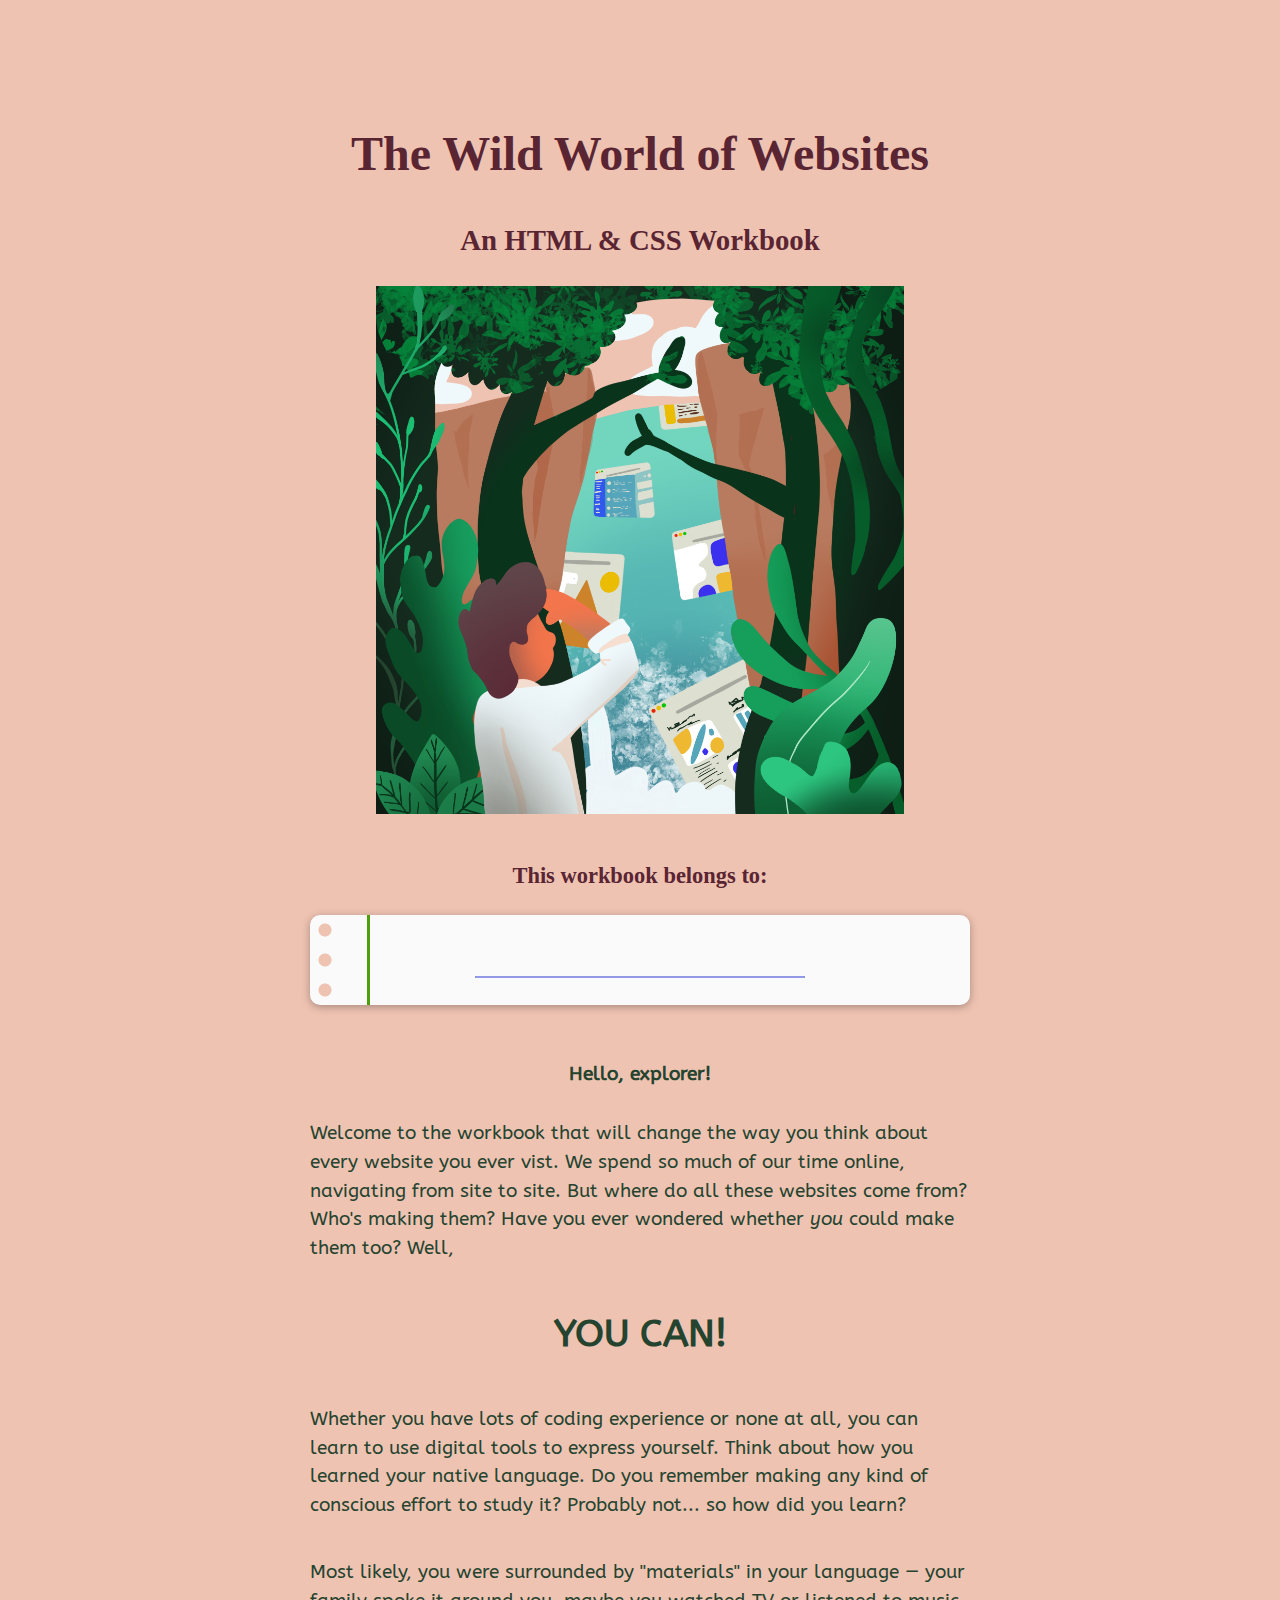
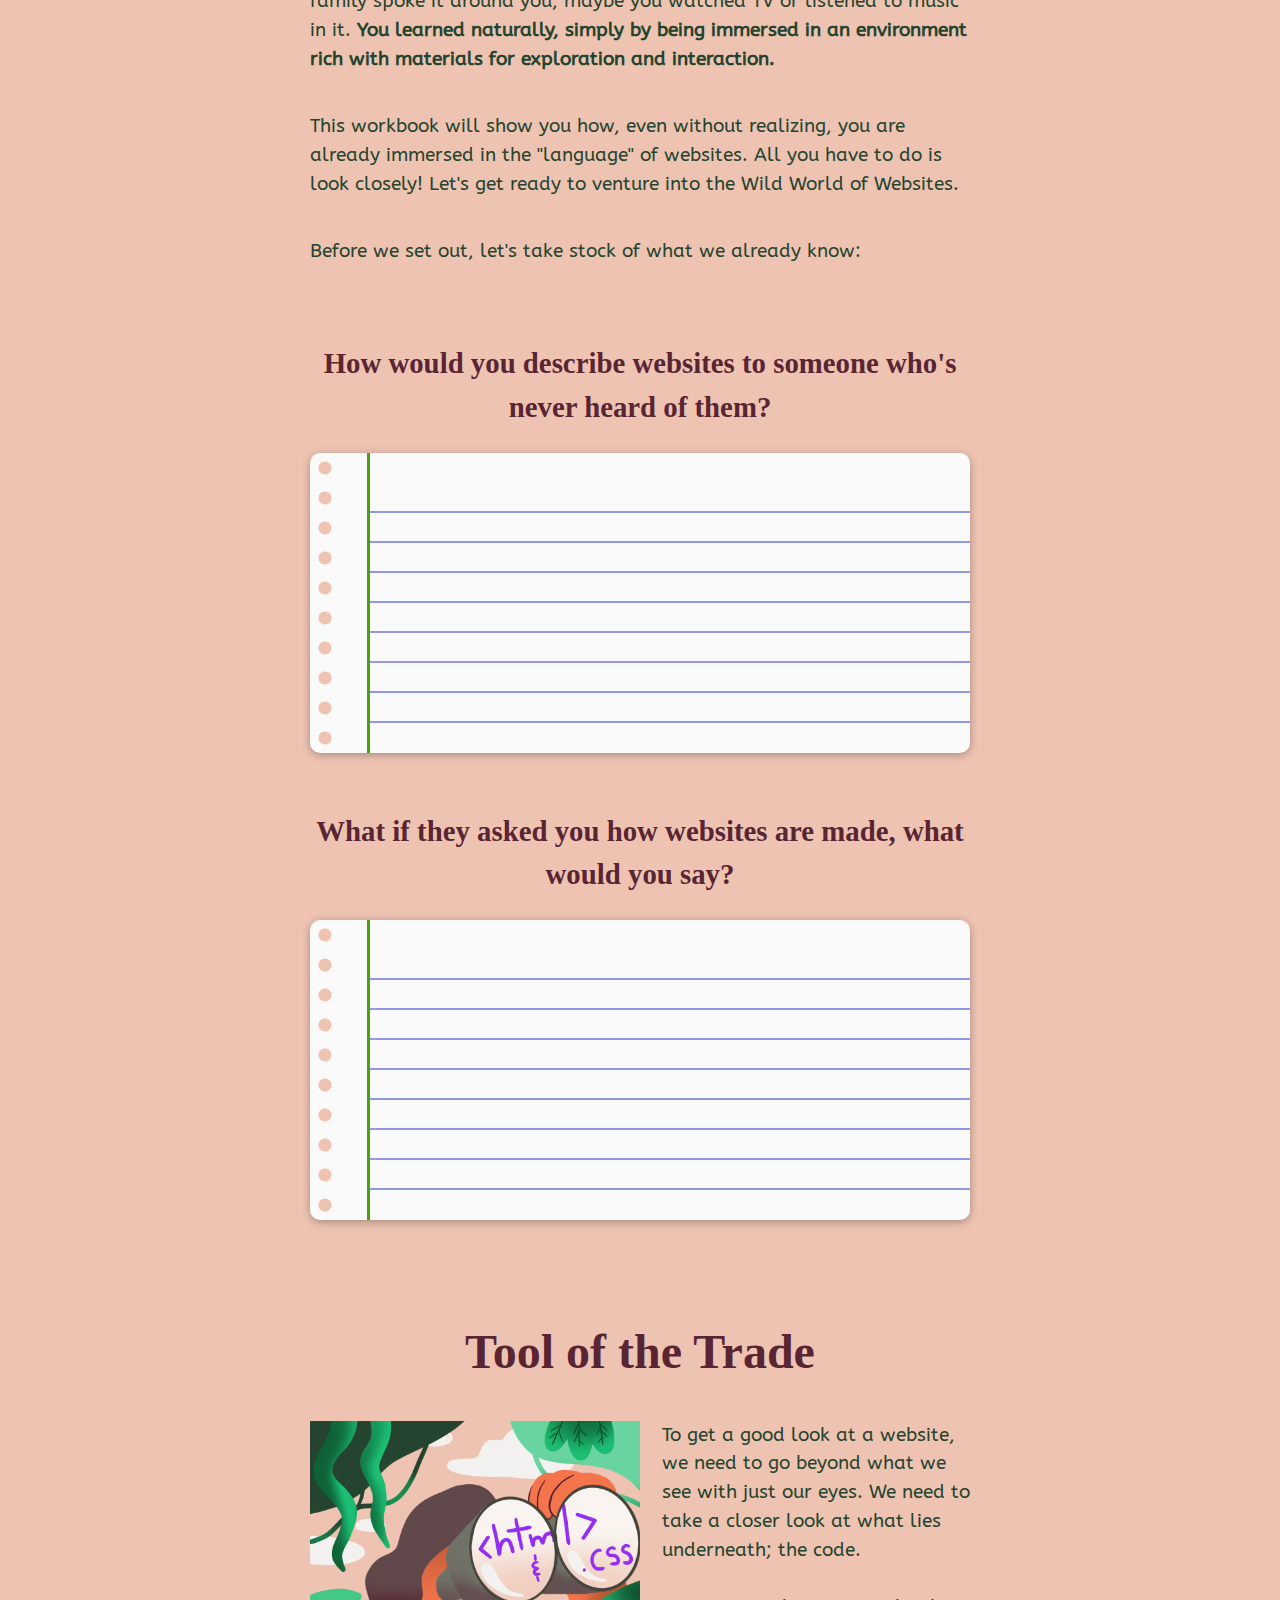
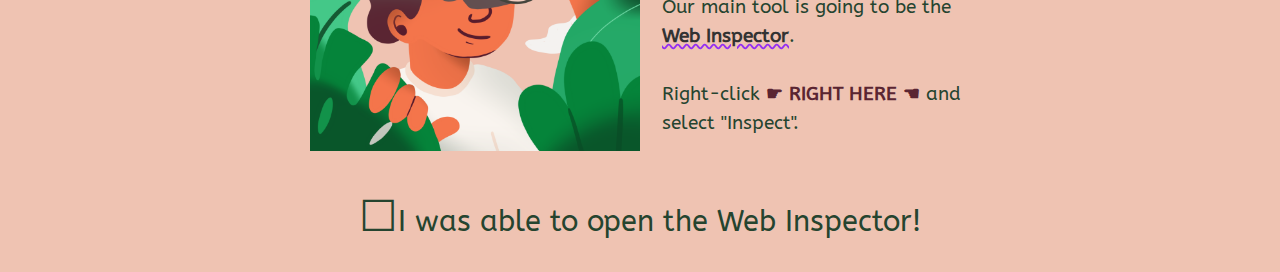
==== index.html @ c7df0757 "Intro edits" ====
<!DOCTYPE html>
<html lang="en">
  <head>
    <meta charset="UTF-8" />
    <meta http-equiv="X-UA-Compatible" content="IE=edge" />
    <meta name="viewport" content="width=device-width, initial-scale=1.0" />
    <title>Wild World of Websites</title>
    <style>
      TODO: move styling in here
    </style>
    <script>
      function addTextareaContent(e) {
        e.textContent = e.value;
      }
    </script>
    <link
      rel="stylesheet"
      href="https://unpkg.com/@highlightjs/cdn-assets@11.3.1/styles/default.min.css"
    />
    <link
      rel="stylesheet"
      href="https://unpkg.com/tippy.js@6/animations/scale.css"
    />
    <link
      rel="stylesheet"
      href="https://unpkg.com/tippy.js@6/animations/scale.css"
    />
    <link
      rel="stylesheet"
      href="https://unpkg.com/tippy.js@6/themes/light-border.css"
    />
    <link rel="stylesheet" href="./style.css" />
  </head>
  <body>
    <h1 style="margin-bottom: 0">The Wild World of Websites</h1>
    <h2 style="margin-top: 0">An HTML & CSS Workbook</h2>
    <img
        src="./images/waterfall.png"
        style="margin: 0 auto; width: 80%;"
    />
    <h3>This workbook belongs to:</h3>
    <div class="paper" style="min-height: 90px">
        <textarea class="name" onchange="addTextareaContent(this)"></textarea>
    </div>
    <p style="margin: 5ch auto 1ch auto"><strong style="color: #25442f">Hello, explorer!</strong></p>
    <p>
      Welcome to the workbook that will change the way you think about every website you ever vist. 
      We spend so much of our time online, navigating from site to site. But where do all these websites come from? Who's making them? 
      Have you ever wondered whether <em>you</em> could make them too? Well, 
    </p>
    <p style="margin: 1ch auto 1ch auto; font-size: 2em"><strong style="color: #25442f">YOU CAN!</strong></p>
    <p>
      Whether you have lots of coding experience or none at all, you can learn to use digital tools to express yourself. 
      Think about how you learned your native language. Do you remember making any kind of conscious effort to study it? 
      Probably not... so how did you learn? 
    </p>
    <p>
      Most likely, you were surrounded by "materials" in your language — your family spoke it around you, 
      maybe you watched TV or listened to music in it. <strong style="color: #25442f">You learned naturally, simply by being immersed 
      in an environment rich with materials for exploration and interaction.</strong>
    </p>
    <p>
      This workbook will show you how, even without realizing, you are already immersed in the "language" of websites. All you have to do is look closely! Let's 
      get ready to venture into the Wild World of Websites.
    </p>
    <p>Before we set out, let's take stock of what we already know:</p>
    <h2>How would you describe websites to someone who's never heard of them?</h2>
    <div class="paper">
      <div class="paper-content">
        <textarea onchange="addTextareaContent(this)"></textarea>
      </div>
    </div>
    <h2>What if they asked you how websites are made, what would you say?</h2>
    <div class="paper">
      <div class="paper-content">
        <textarea onchange="addTextareaContent(this)"></textarea>
      </div>
    </div>
    <!--
      <h2>What if they asked you if <em>you</em> could make a website, what would you say?</h2>
      <div class="paper">
        <div class="paper-content">
          <textarea onchange="addTextareaContent(this)"></textarea>
        </div>
      </div>
    -->
    <h1>Tool of the Trade</h1>
    <div>
      <img
        src="./images/binoculars.png"
        style="width: 50%; float: left; margin: 0 2ch 0 0"
      />
      <p style="margin-top: 0">
        To get a good look at a website, we need to go beyond what we see with
        just our eyes. We need to take a closer look at what lies underneath;
        the code.
        <br />
        <br />
        Our main tool is going to be the
        <span class="definable" id="webInspector">Web Inspector</span>.
        <br />
        <br />
        Right-click <strong>☛ RIGHT HERE ☚</strong> and select "Inspect".
        <br />
        <br />
      </p>
    </div>
    <details class="todo">
      <summary>I was able to open the Web Inspector!</summary>
      <p style="margin-top: 5%">You should see something more or less like this:</p>
        <img
          src="https://i.ibb.co/q9xpNmQ/Screen-Shot-2021-11-13-at-3-49-13-PM.png"
          alt="screenshot of this page with the web inspector open to the right"
          class="definable"
          id="WIScreenshot1"
        />
        <details>
          <summary>How can I use the Web Inspector and keep my page at full width?</summary>
          <div style="display: flex; flex-direction: row;">
            <p>
              To keep the page you're inspecting at full-width, you can also pull the Web Inspector into its 
              own window. Look for the three dots menu on the top right, and select the Dock Side option that 
              looks like two windows.
            </p>
            <img style="width: 40%; margin-left: 2ch; object-fit: contain;" src="https://i.ibb.co/wSyMnK1/Screen-Shot-2021-11-13-at-5-11-37-PM.png" />
          </div>
        </details>
        <h2>How do you feel looking at the Web Inspector? Particularly if you feel overwhelmed, it may be useful to gather your thoughts here.</h2>
        <div class="paper">
          <div class="paper-content">
            <textarea onchange="addTextareaContent(this)"></textarea>
          </div>
        </div>
        <br />
        <br />
        Spend a few minutes scrolling through HTML code in the <strong>Elements</strong> tab.
        What do you see? Do you see any of the text that's on this workbook?
        <h2>Write about some of the things you see through the Web Inspector.</h2>
        <div class="paper">
          <div class="paper-content">
            <textarea onchange="addTextareaContent(this)"></textarea>
          </div>
        </div>
        <p>What happens if you double-click the content in the Web Inspector? You should be able to edit or fully replace that piece of content!</p>
        <br />
        <br />
      <div class="activity">
        <h3 style="padding: 0;">Activity #1: Editing Content</h3>
        <p>
          Let's try to change content through the Web Inspector. Remember, you can do so by double-clicking.
          <img src="https://i.ibb.co/Qfcm640/Screen-Shot-2021-11-13-at-4-20-50-PM.png">
          <!-- You have to hit enter after making a change.
          Don't worry, the changes aren't permanent and if you ever want to go to the original version of this page you just need to refresh.
          <br />
          <br /> -->
          <p>Try editing this right here:</p>
          <ul>
            <strong>My Perfect Three-Course Meal</strong>
            <li>???????</li>
            <li>:::::::</li>
            <li>^^^^^^^</li>
          </ul>
          <br />
          <p>You can change content on almost any website, no Photoshop required! For example, a tweet:</p>
          <img src="https://i.ibb.co/rwBjW3p/Screen-Shot-2021-11-14-at-10-22-32-AM.png" />
          <p>Or a new's headline:</p>
          <img src="https://i.ibb.co/R66n4x4/Screen-Shot-2021-11-14-at-10-37-08-AM.png" />
          <p>Get creative! Explore the wild web and make it your own.</p>
          <img src="https://i.ibb.co/xjk0RGX/Screen-Shot-2021-11-14-at-10-49-16-AM.png" />
        </p>
      </div>
      <details class="todo">
        <summary>I was able to change some content on a web page!</summary>
        <h1>Exploring Structure: HTML</h1>
        <p>
          HTML stands for <strong>Hypertext Markup Language</strong>. Historically, markup languages were used 
          to annotate text content (for example, a manuscript) to let the typesetter know how different parts of 
          the text should look once it's printed. For example, the markup language can note what 
          text should be bolded, italicized, be in a different font, be a section header, and so on.
          <img src="https://i.ibb.co/NWsTJsX/manuscript.png" />
        </p>
        <p>
          Back in the Web Inspector, find the elements that look something like:
            <ul style="margin-bottom: 0">
              <li><span class="purple">&lt;h1></span></li>
              <li><span class="purple">&lt;p></span></li>
              <li><span class="purple">&lt;strong></span></li>
            </ul>
        </p>
        <p>
          These are called <strong>tags</strong>!
          Just like a manuscript markup has symbols that communicate to the typesetter the purpose of a 
          piece of content and how it should look once printed, <strong>HTML tags are symbols that tell your web browser the purpose of a 
          piece of content.</strong>
          <br />
          <br />
          When you hover over HTML tags, the corresponding section in this workbook should become highlighted.
          <img src="https://i.ibb.co/h7vGw1J/Screen-Shot-2021-11-13-at-5-05-24-PM.png" />
          HTML tags are often nested inside of each other. You can expand a tag by clicking the arrow to its left.
          <br />
          <br />
        </p>
        <h2 style="margin-top: 0; padding-top: 0;">How would you describe the relationship between an HTML tag and the content inside it in your own words?</h2>
        <div class="paper">
          <div class="paper-content">
            <textarea onchange="addTextareaContent(this)"></textarea>
          </div>
        </div>
        <p>
          There are way too many types of HTML tags to cover here, but you can find out about all of them within 
          <a href="https://developer.mozilla.org/en-US/docs/Web/HTML/Element" target="_blank">Mozilla's Developer Documentation</a>. 
          Mozilla's Web Docs are a great reference source not just for HTML, but for many other web technology you may be curious about, like CSS and JavaScript.
          <!-- something about next steps here? -->
        </p>
        <p>
          Let's take a look at a few common HTML tags. You can see the HTML code for each tag in the first column. You can also
          find the relevant bits of code in the Web Inspector.
          <table class="tagsTable">
            <thead>
              <tr>
                <th>HTML</th>
                <th>Tag Name</th>
                <th colspan="1">Rendering</th>
              </tr>
            </thead>
            <tbody>
              <tr>
                <th>
                  <code>
                    <span class="purple">&lt;p&gt;&lt;/p&gt;</span>
                  </code>
                </th>
                <th>paragraph</th>
                <th>This is a paragraph! It's a short one, but still.</th>
              </tr>
              <tr>
                <th>
                  <code>
                    <span class="purple">&lt;h1&gt;&lt;/h1&gt</span>
                    <br/>
                    <span class="purple">&lt;h2&gt;&lt;/h2&gt</span>
                    <br/>
                    <span class="purple">&lt;h3&gt;&lt;/h3&gt</span>
                    <br/>
                    <span class="purple">...</span>
                  </code>
                </th>
                <th>header</th>
                <th>
                  <h1 class="reset">I'm a h1!</h1>
                  <h2 class="reset">I'm a h2!</h2>
                  <h3 class="reset">I'm a h3!</h3>
                </th>
              </tr>
              <tr>
                <th>
                  <code>
                    <span class="purple">&lt;div&gt;&lt;/div&gt</span>
                  </code>
                </th>
                <th>
                  content division
                </th>
                <th>
                  <div style="background-color: cornsilk; padding: 10px; margin: 10px; border: 5px dotted olivedrab">I'm <em>inside</em> a div. The div doesn't have any visual attributes unless styled to have some. For example, this one has a border and a background.</div>
                </th>
              </tr>
              <tr>
                <th>
                  <code>
                    <span class="purple">&lt;strong&gt;&lt;/strong&gt</span>
                  </code>
                </th>
                <th>
                  strong
                </th>
                <th>I'm very <strong>important</strong></th>
              </tr>
              <tr>
                <th>
                  <code>
                    <span class="purple">&lt;em&gt;&lt;/em&gt</span>
                  </code>
                </th>
                <th>
                  emphasis
                </th>
                <th>I'm also <em>important</em>, but more emphatically</th>
              </tr>
              <tr>
                <th>
                  <code>
                    <span class="purple">&lt;img src="image_url"&gt;</span>
                  </code>
                </th>
                <th>
                  image
                </th>
                <th><img src="https://pbs.twimg.com/profile_banners/1864075333/1598733485/1500x500" style="width: 90%"></th>
              </tr>
              <tr>
                <th>
                  <code>
                    <span class="purple">
                      <span style="margin-left: -40px">&lt;ul&gt;</span>
                      <br/>
                      <span style="margin-left: 20px">&lt;li&gt;&lt;/li&gt</span>
                      <br/>
                      <span style="margin-left: 20px">&lt;li&gt;&lt;/li&gt</span>
                      <br/>
                      <span style="margin-left: -40px">&lt;/ul&gt;</span>
                    </span>
                  </code>
                </th>
                <th>
                  unordered list and list items
                </th>
                <th>
                  <ul style="text-align: left">
                    <li>We're in a list!</li>
                    <li>We're the list elements</li>
                  </ul>
                </th>
              </tr>
              <tr>
                <th>
                  <code>
                    <span class="purple">&lt;a href="any_url"&gt;</span>
                  </code>
                </th>
                <th>
                  anchor
                </th>
                <th><a href="https://twitter.com/tfivefifty" target="_blank">I'm an anchor! I link to anything with a URL</a></th>
              </tr>
            </tbody>
          </table>  
        </p>
        <div class="activity">
          <h3 style="padding: 0;">Activity #2: Editing Tags</h3>
          <!-- activity where changing emphasis changes sentence meanig OR poem line breaks -->
          <p>Let's spend some time tinkering with tags through the Web Inspector! Try these to start:</p>
          <h6>i'm so small... i wish i was big and important</h6>
          <strong>I WISH I WAS JUST A NORMAL PARAGRAPH</strong>
          <br />
          <p>My image is broken! Can you fix it?</p>
          <img src="my image URL is broken... can you replace it with one that works?" />
          <br />
          <br />
          <p>
            HTML tags can have attributes. For example, <span class="purple">src</span> is an attribute of the <span class="purple">&lt;img></span> tag.
            Attributes can be added or deleted through the WebInspector. Try removing the disabled attribute from the button below.
          </p>
          <button disabled>I want to be clickable!</button>
          <p>It's also possible to use the Web Inspector to fully delete tags.</p>
          <img src="https://i.ibb.co/PCb18sc/Screen-Shot-2021-11-14-at-10-58-30-AM.png" />
          <p>Deleting HTML can come in handy in many situations, like getting past <span class="definable" id="paywalls">paywalls.</span></p>
          <img src="https://i.ibb.co/VMVDDtm/Screen-Shot-2021-11-14-at-11-04-02-AM.png" />
          <p>You can practice deleting elements by fixing the sentence below. <a href="https://developer.mozilla.org/en-US/docs/Web/HTML/Element/br" target="_blank">Read about the <span class="purple">&lt;br></span> tag.</a></p>
          <p>
            pu
            <br />
            t me
            <br/>
            back
            <br/>
            tog
            <br />
            et
            <br/>
            her pl
            <br/>ease
          </p>
          What can you try to change out there in the wild wild web?
        </div>
        <details class="todo">
          <summary>I was able to edit some HTML tags!</summary>
          <h2>What website(s) did try editing?</h2>
          <div class="paper" style="min-height: 150px;">
            <div class="paper-content">
              <textarea onchange="addTextareaContent(this)"></textarea>
            </div>
          </div>
          <h2>What did you change?</h2>
          <div class="paper">
            <div class="paper-content">
              <textarea onchange="addTextareaContent(this)"></textarea>
            </div>
          </div>
          <h2>Add a screenshot of your edit here:</h2>
          <img src="add image URL here" />
          <details>
            <summary>How can I get a link for my screenshot?</summary>
            <p>
              First you have to upload your screenshoot to a hosting service. <a href="https://imgbb.com/" target="_blank">ImgBB</a> is a free option.
              Then, you need to get the image URL. You can right click the image and look for something like "Copy Image Address". You can also drag 
              the image to your browser's URL bar and copy what shows up there.
              <br />
              <br />
              Paste your url into the <span class="purple">src</span> attribute of the <span class="purple">&lt;img /></span> tag.
            </p>
          </details>
          <h1>Exploring Styling: CSS</h1>
          <p>
            Think about the websites you visit often. How similar do they look? How can the same HTML tags <em>look</em> so diferent on different sites?
            <h2 style="margin: 0">How can this be an <span class="purple">&lt;h2&gt;</span></h2>
            <h2 style="font-family:'Courier New'; color:cadetblue; font-size: 0.7em;">And this is also an <span class="purple">&lt;h2&gt;</span></h2>
            But they look totally different? Let's <span style="margin: 2ch auto 0 auto">ﾟ･✧･ﾟINSPECTﾟ･✧･ﾟ</span>
            <img src="https://i.ibb.co/BVFCLR1/Screen-Shot-2021-11-14-at-11-47-33-AM.png" />
          </p>
          <p>
            The key is in the "style" attribute on the <span class="purple">&lt;h2&gt;</span> tag. In the style attribute, you can write CSS.
            <strong>CSS stands for Cascading Style Sheets and it's the language that we can use to better define how elements on a webpage should look.</strong>
            <br />
            <br />
            <div style="display: flex;">
              <p>It's easier to see an element's styling if you look at the <span class="definable" id="StylesTab">Styles tab</span> near the bottom.</p>
              <img style="width: 50%; margin-left: 2ch" src="https://i.ibb.co/WPx9cjr/Screen-Shot-2021-11-14-at-11-47-51-AM.png" />
            </div>
          </p>
          <!-- something about checking and unchecking boxes -->
          <!-- extended resources especially about how the cascade works -->
          <!-- include section on how to save your work -->
          <!-- have a place for people to add name and date and etc -->
          <p>You can do a lot of styling right in the Styles tab for an element. You can edit one of its' property, delete one, or add a whole new property.</p>
          <div class="activity">
            <h3 style="padding: 0;">Activity #3: Editing CSS</h3>
            <p style="color: #333">Here's a list of <a href="https://www.w3schools.com/cssref/css_colors.asp" target="_blank">named colors in CSS</a>. Change this line to any color you like!</p>
            <br />
            <p style="background-color: darkseagreen;">You can also add or change a background color to elements. What's your favorite color?</p>
            <br />
            <p style="background-color: sandybrown; border-style: dashed; border-color: seagreen; border-width: 10px;">You can create a lot of visual interest with just a border and a background. Refer to the Mozilla documentation to learn about all the possibilities for <a href="https://developer.mozilla.org/en-US/docs/Web/CSS/border" target="_blank">borders</a> and <a href="https://developer.mozilla.org/en-US/docs/Web/CSS/background-color" target="_blank">backgrounds</a> and get creative here!</p>
            <br />
            <p style="border: 5px outset pink; outline: 5px solid khaki; box-shadow: 0 0 0 20px skyblue; border-radius: 5px; padding: 10px; margin: 10px; outline-offset: 10px">I have a border, an outline, and a box shadow. Cool right?? Check out my styles in the inspector! What looks fun to change?</p>
            <br />
            <p style="cursor: grab">You can style so many things with CSS, including the cursor. Hover over me to see!</p>
          </div>
          <p>
            Even people who have been coding for the web for years don't know all the possible CSS properties. When in doubt, you can always refer to this 
            <a href="https://developer.mozilla.org/en-US/docs/Web/CSS/CSS_Properties_Reference" target="_blank">list of most common CSS properties</a>, or 
            the <a href="https://developer.mozilla.org/en-US/docs/Web/CSS/Reference" target="_blank">extended reference</a>. When you come across an unfamiliar
            property in the wild, you can search for it on MDN to learn more.
          </p>
          <details class="todo">
            <summary>I was able to change some CSS styles!</summary>
            <h1>Keep Exploring!</h1>
            <p>
              The web really is a wild, continously expansive place. But it doesn't mean you need years of training or a degree in Computer Science to interact with it in a personal way.
              Through this workbook, you learned how to use the Web Inspector to take a closer look at some of the materials that make up the web: HTML & CSS. More than just looking, you 
              reached into the inner workings and made this page your own!
              <br />
              <br />
              You can download this page with all your wonderful additions by clicking <a onclick="this.href='data:text/html;charset=UTF-8,'+encodeURIComponent(document.documentElement.outerHTML)" href="#" download="index.html">here!</a>
              If you then want to create a new site with <strong>YOUR</strong> version of this workbook, you can use <a href="https://app.netlify.com/drop" target="_blank">Netlify</a> to deploy it. All you need to do is 
              put your file inside a folder and drag that onto the page at the link above.
            </p>
            <p style="text-align: center; margin-bottom: 1ch; margin-top: 5ch;">Here's a callback to where we started. <br /> Taking what you've learned,</p>
            <h2 style="margin-top: 0; padding-top: 0;">How would you describe to someone how websites are made?</h2>
            <div class="paper">
              <div class="paper-content">
                <textarea onchange="addTextareaContent(this)"></textarea>
              </div>
            </div>
            <h2>How do you feel about your ability to make a website now?</h2>
            <div class="paper">
              <div class="paper-content">
                <textarea onchange="addTextareaContent(this)"></textarea>
              </div>
            </div>
            <p style="margin-top: 6ch">
              There's so much more to discover about the web and how it's made, and even more ways to express yourself through it. 
              In the spirit of a weirder, freer, built-by-you webscape, here are some links to get your started:
              <br />
              <br />
              <ul class="suggestion">
                <li>If you want to learn more about the vibe of the web in the 90s while practicing your HTML and CSS, check out Jackie Liu's 
                  <a href="https://www.zinesbyjackie.com/activities/build-an-under-construction-page" target="_blank"><em>Build an Under Construction Mini Site</em></a> zine.</li>
                <li>If you have a specific type of website in mind that you want to make, try Glitch's <a href="https://glitch.com/edit/#!/remix/glitch-hello-website" target="_blank"><em>Hello Website</em></a> starter project. Their <a href="https://glitch.com/edit/#!/remix/glitch-in-bio" target="_blank">DIY <em>Link in Bio</em></a> project is also excellent.</li>
                <li>If you just want to make a website and aren't feeling the HTML and CSS parts, fear not! Try out <a href="https://mmm.page/" target="_blank">mmm.page's</a> drag-and-drop interface. Expression on the web is for everyone!</li>
                <li>If you're intrigued by CSS and want to feel <strong>a lot</strong> more confident with it, I highly recommend Julia Evan's <a href="https://wizardzines.com/zines/css/" target="_blank"><em>Hell Yes! CSS!</em></a> zine</li>
                <li>If you're interested in blogging while working on your HTML and CSS chops, <a href="https://zonelets.net" target="_blank">Zonelets</a> by Marina Kittaka is a great place to go.</li>
                <li>If all you want is a place to share your quick thoughts, you would like <a href="https://thoughts.page/" target="_blank">thoughts.page</a> built by Wesley Aptekar-Cassels.</li>
                <li>If you're trying to get really artsy with your web skills, The Coding Train's <a href="https://www.youtube.com/watch?v=HerCR8bw_GE&list=PLRqwX-V7Uu6Zy51Q-x9tMWIv9cueOFTFA&index=1" target="_blank"><em>Programming with p5.js</em></a> series is funner than you can even imagine.</li>
                <li>If a whole course on making web graphics seems like too much but you want to dip your toes, head on over to <a href="https://cafe-robot.co/" target="_blank">Cafe Robot</a> and try their quick coding experiences.</li>
              </ul>
            </p>
            <p style="margin-top: 5ch">Thank you for spending time with my little project! If you have a minute, I would love to hear from you. You can share your thoughts through this <a href="https://airtable.com/shrVC8oSBwVrKFDPB" target="_blank">super short form.</a></p>
          </details>
        </details>
      </details>
    </details>
    <script src="https://unpkg.com/@popperjs/core@2"></script>
    <script src="https://unpkg.com/tippy.js@6"></script>
    <script>
      tippy('#webInspector', {
        content: 'Also called Developer Tools',
        placement: 'auto',
        theme: 'light-border',
      });

      tippy('#WIScreenshot1', {
        content:
          "<p>This looks like A LOT of information right now, but don't worry. We will soon learn to navigate this tool well.<br/><br/> For now, just be sure you're in the <strong>Elements</strong> tab.</p>",
        placement: 'bottom',
        theme: 'light-border',
        allowHTML: true,
      });

      tippy('#paywalls', {
        content:
          "Deleting a paywall is not always easy on sophisticated sites like the NYT. They try their best to misdirect you. It's like a game of cat and mouse. But it works well on lots of other sites.",
        placement: 'auto',
        theme: 'light-border',
      });

      tippy('#StylesTab', {
        content: "Some times an element has a style property defined in more than one place. The 'Cascading' part of CSS refers to the order in which properties are applied to particular elements. The Styles tab lists the applied properties from most to least specific. You can tell that a property was overriden elsewhere when it\'s crossed out.",
        placement: 'auto',
        theme: 'light-border',
      });
    </script>
  </body>
</html>
---- style.css ----
@import url('https://fonts.googleapis.com/css2?family=ABeeZee&family=Architects+Daughter&family=Permanent+Marker&display=swap');

:root {
  --light-pink: #efc3b2;
  --dark-green: #25442f;
  --green: #05843a;
  --dark-purple: #5a2532;
  --purple: #942ef2;
}

.broider {
  border-image: url('[data-uri]')
    28 / 28px / 0 round;
  border-width: 28px;
  border-style: solid;
}

body {
  max-width: 60ch;
  margin: 0 auto;
  font-family: 'ABeeZee', 'Monaco';
  background-color: var(--light-pink);
}

h1 {
  font-size: 2.5em;
}

h1,
h2,
h3,
h4,
h5 {
  font-family: 'Permanent Marker', Georgia, 'Times New Roman', Times, serif;
  margin-top: 1em;
  padding-top: 1em;
  color: var(--dark-purple);
  align-self: center;
  text-align: center;
}

strong,
b {
  color: var(--dark-purple);
  display: inline;
}

img {
  margin: 1em 0;
  width: 100%;
}

body {
  display: flex;
  flex-direction: column;
  line-height: 1.5;
  padding: 2ch;
  color: var(--dark-green);
  font-size: 1.2em;
}

.paper {
  position: relative;
  width: 100%;
  min-height: 300px;
  margin: 0 auto;
  background: #fafafa;
  border-radius: 10px;
  box-shadow: 0 2px 8px rgba(0, 0, 0, 0.3);
  overflow: hidden;
}

.paper:before {
  content: '';
  position: absolute;
  top: 0;
  bottom: 0;
  left: 0;
  width: 60px;
  background: radial-gradient(var(--light-pink) 6px, transparent 7px) repeat-y;
  background-size: 30px 30px;
  border-right: 3px solid #4d9f0c;
  box-sizing: border-box;
}

.name {
  position: absolute;
  left: 25%;
  width: 50%;
  top: 20%;
  height: 50%;
  max-height: 100%;
  border: 0;
  outline: 0;
  background: transparent;
  color: darkslateblue;
  font-family: 'Architects Daughter', 'Handlee', cursive;
  font-weight: bold;
  font-size: 1.2em;
  box-sizing: border-box;
  border-bottom: #9198e5 solid 2px;
  resize: none;
}

.paper-content {
  position: absolute;
  top: 30px;
  right: 0;
  bottom: 30px;
  left: 60px;
  background: linear-gradient(transparent, transparent 28px, #9198e5 28px);
  background-size: 30px 30px;
}

.paper-content textarea {
  width: 100%;
  max-width: 100%;
  height: 100%;
  max-height: 100%;
  line-height: 30px;
  padding: 0 10px;
  border: 0;
  outline: 0;
  background: transparent;
  color: darkslateblue;
  font-family: 'Architects Daughter', 'Handlee', cursive;
  font-weight: bold;
  font-size: 1.2em;
  box-sizing: border-box;
  resize: none;
}

.suggestion {
  list-style-image: url(/images/seedling.png);
  margin-left: 5ch;
}

.suggestion > li {
  margin-bottom: 2ch;
}

code {
  padding: 20px;
  margin: 20px;
  vertical-align: text-bottom;
  background: #f5f7f9;
  /* color: #555; */
  display: block;
  font-family: monospace;
  border: 1px solid var(--dark-green);
}

a {
  color: var(--green);
}

strong,
b,
em,
table,
tr,
th {
  -webkit-font-smoothing: antialiased;
}

li {
  list-style-type: circle;
}

input[type='text'] {
  min-height: 3ch;
  width: 50%;
  margin: 0 auto;
}

span.definable {
  text-decoration: underline wavy var(--purple);
  font-weight: bold;
  -webkit-font-smoothing: antialiased;
  color: #333;
}

img.definable {
  border: 10px dashed var(--purple);
  padding: 2ch;
}

.todo > summary::marker {
  font-size: 1.5em;
}

.todo > summary {
  list-style-type: '☐';
  text-align: center;
  font-size: 1.5em;
}

.todo[open] > summary {
  list-style-type: '☑';
}

.activity {
  border-image: url('[data-uri]')
    28 / 28px / 0 round;
  border-width: 28px;
  border-style: solid;
  padding: 2ch;
}

.tagsTable {
  width: 100%;
  align-self: center;
  table-layout: fixed;
  border: 10px dotted var(--purple);
  /* border-image: repeating-linear-gradient(40deg, #4d9f0c, #9198e5, #4d9f0c 50px)
    200; */
  padding: 20px;
  /* border-collapse: collapse; */
}

thead {
  border-bottom: 2px dashed #999;
  font-size: 1.2em;
}

th {
  max-width: 33%;
  word-wrap: break-word;
  font-size: 0.8em;
}

.purple {
  color: var(--purple);
}

.reset {
  width: unset;
  padding: 0;
  margin: 0;
  display: block;
}
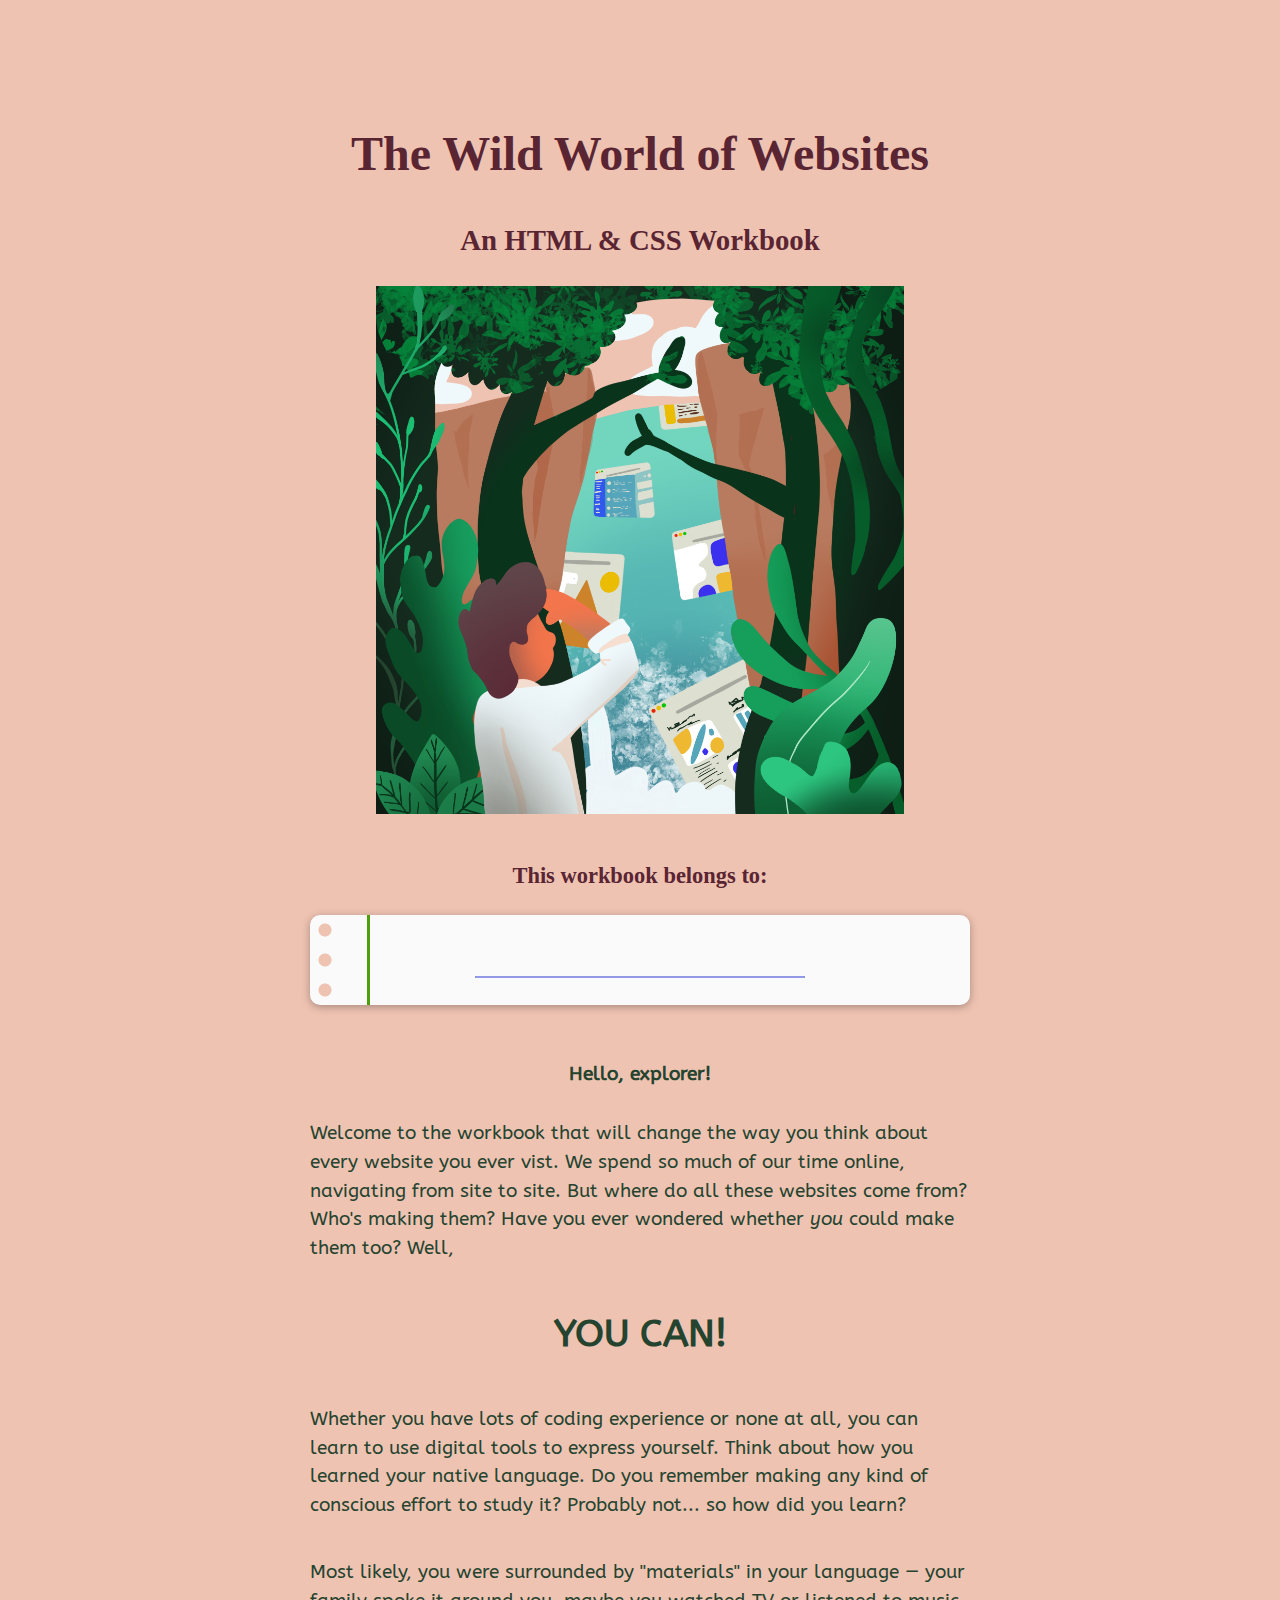
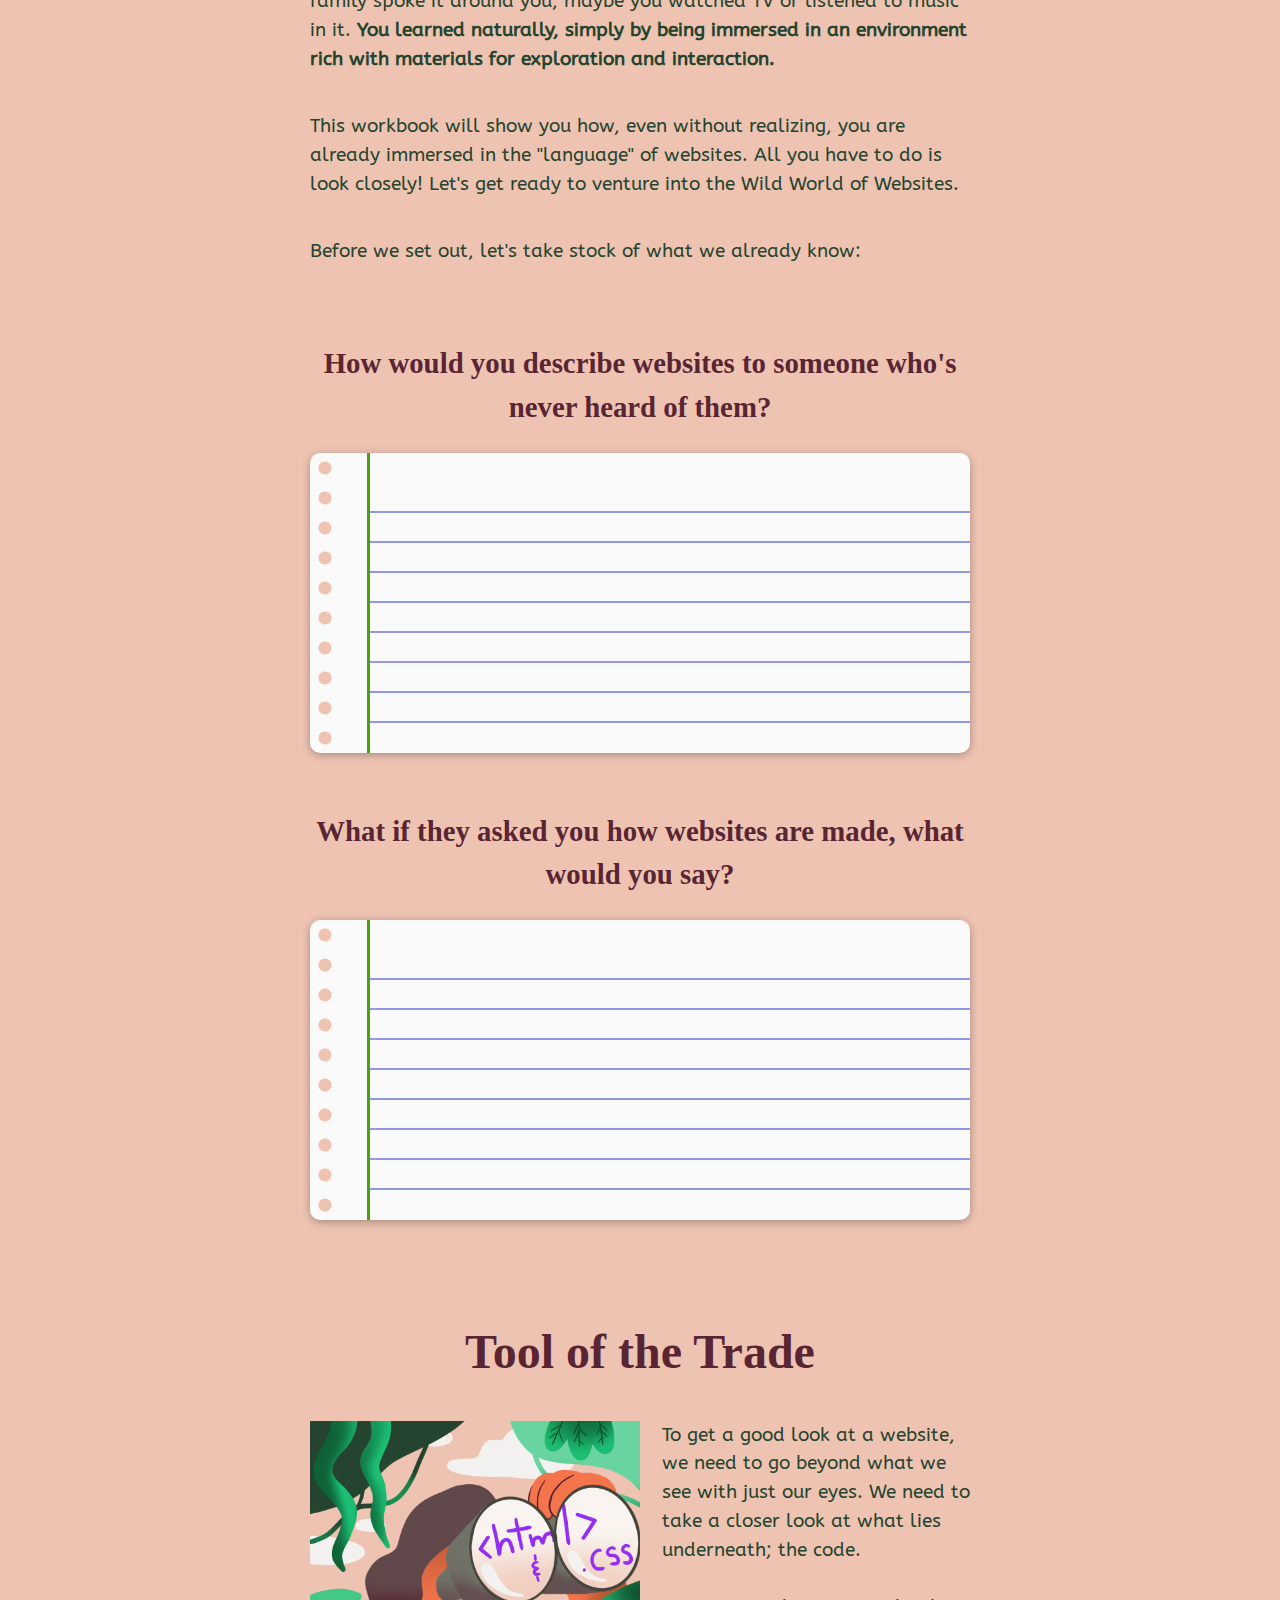
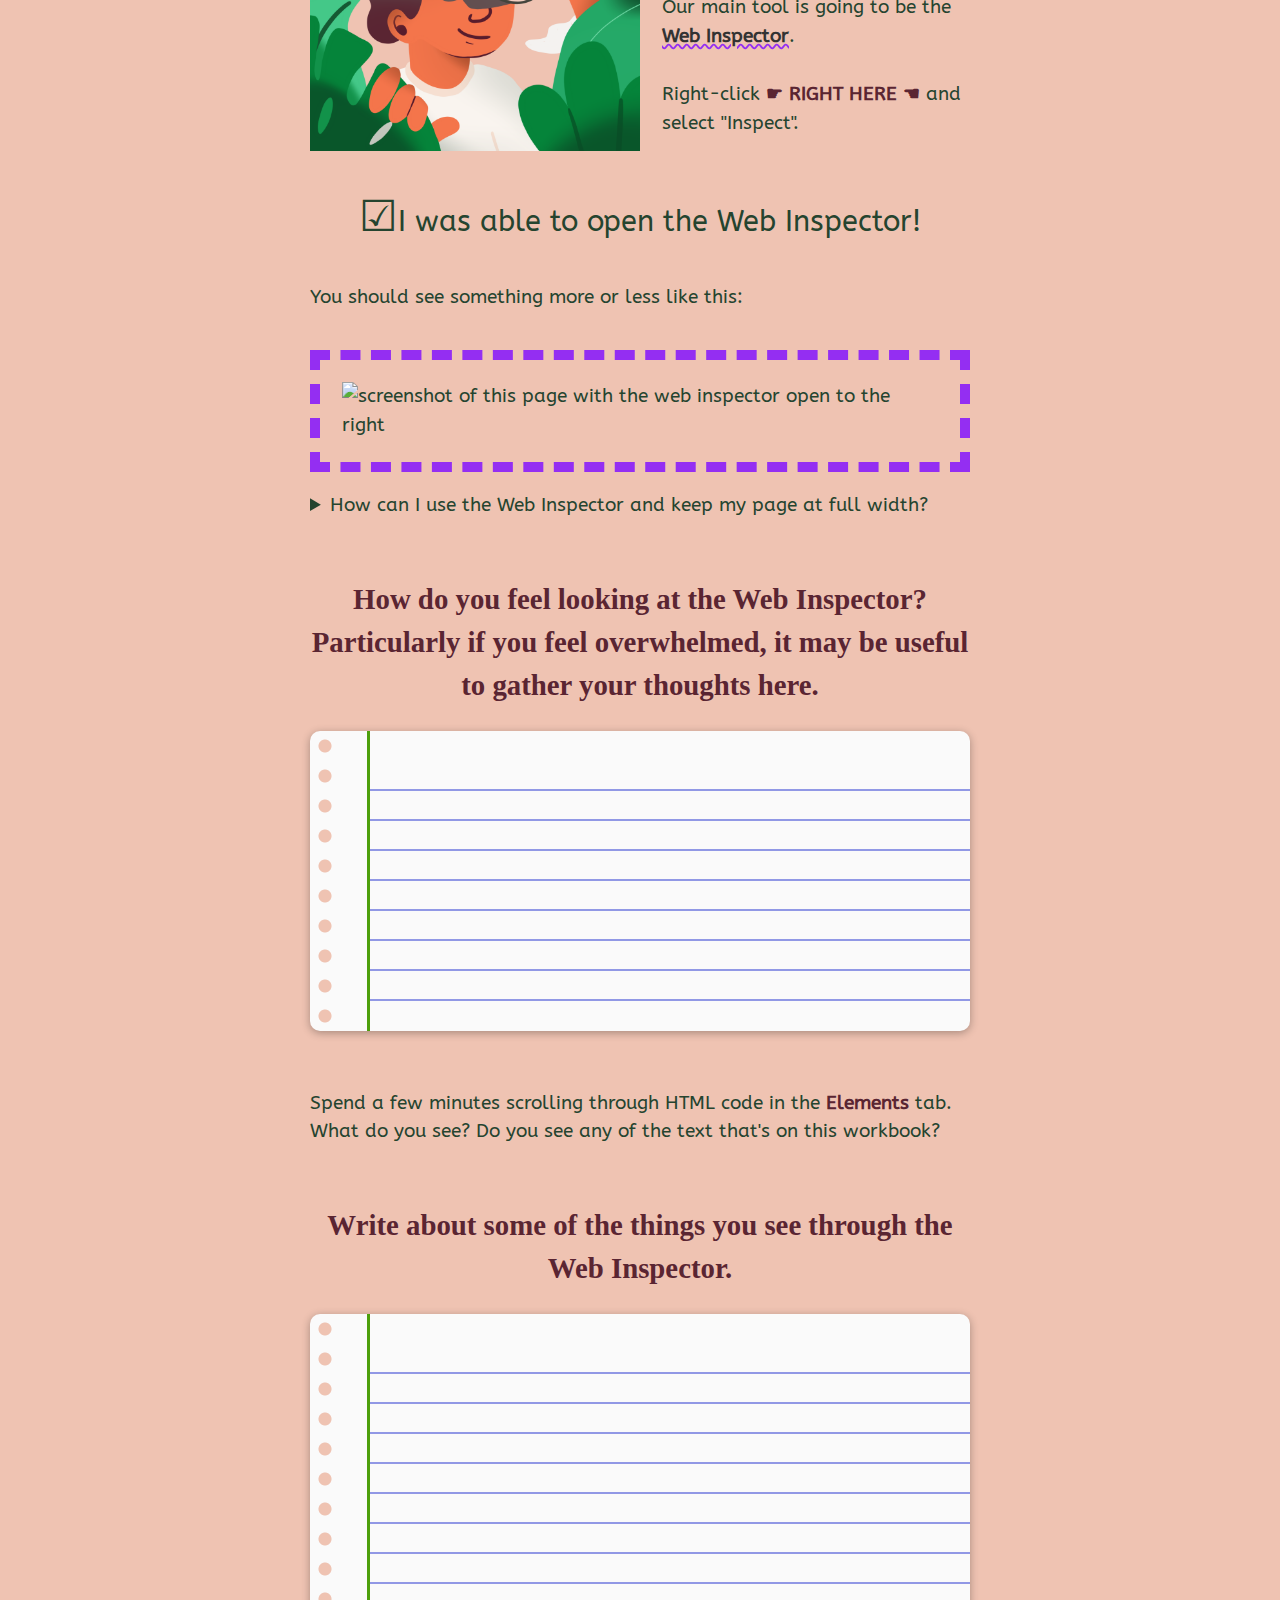
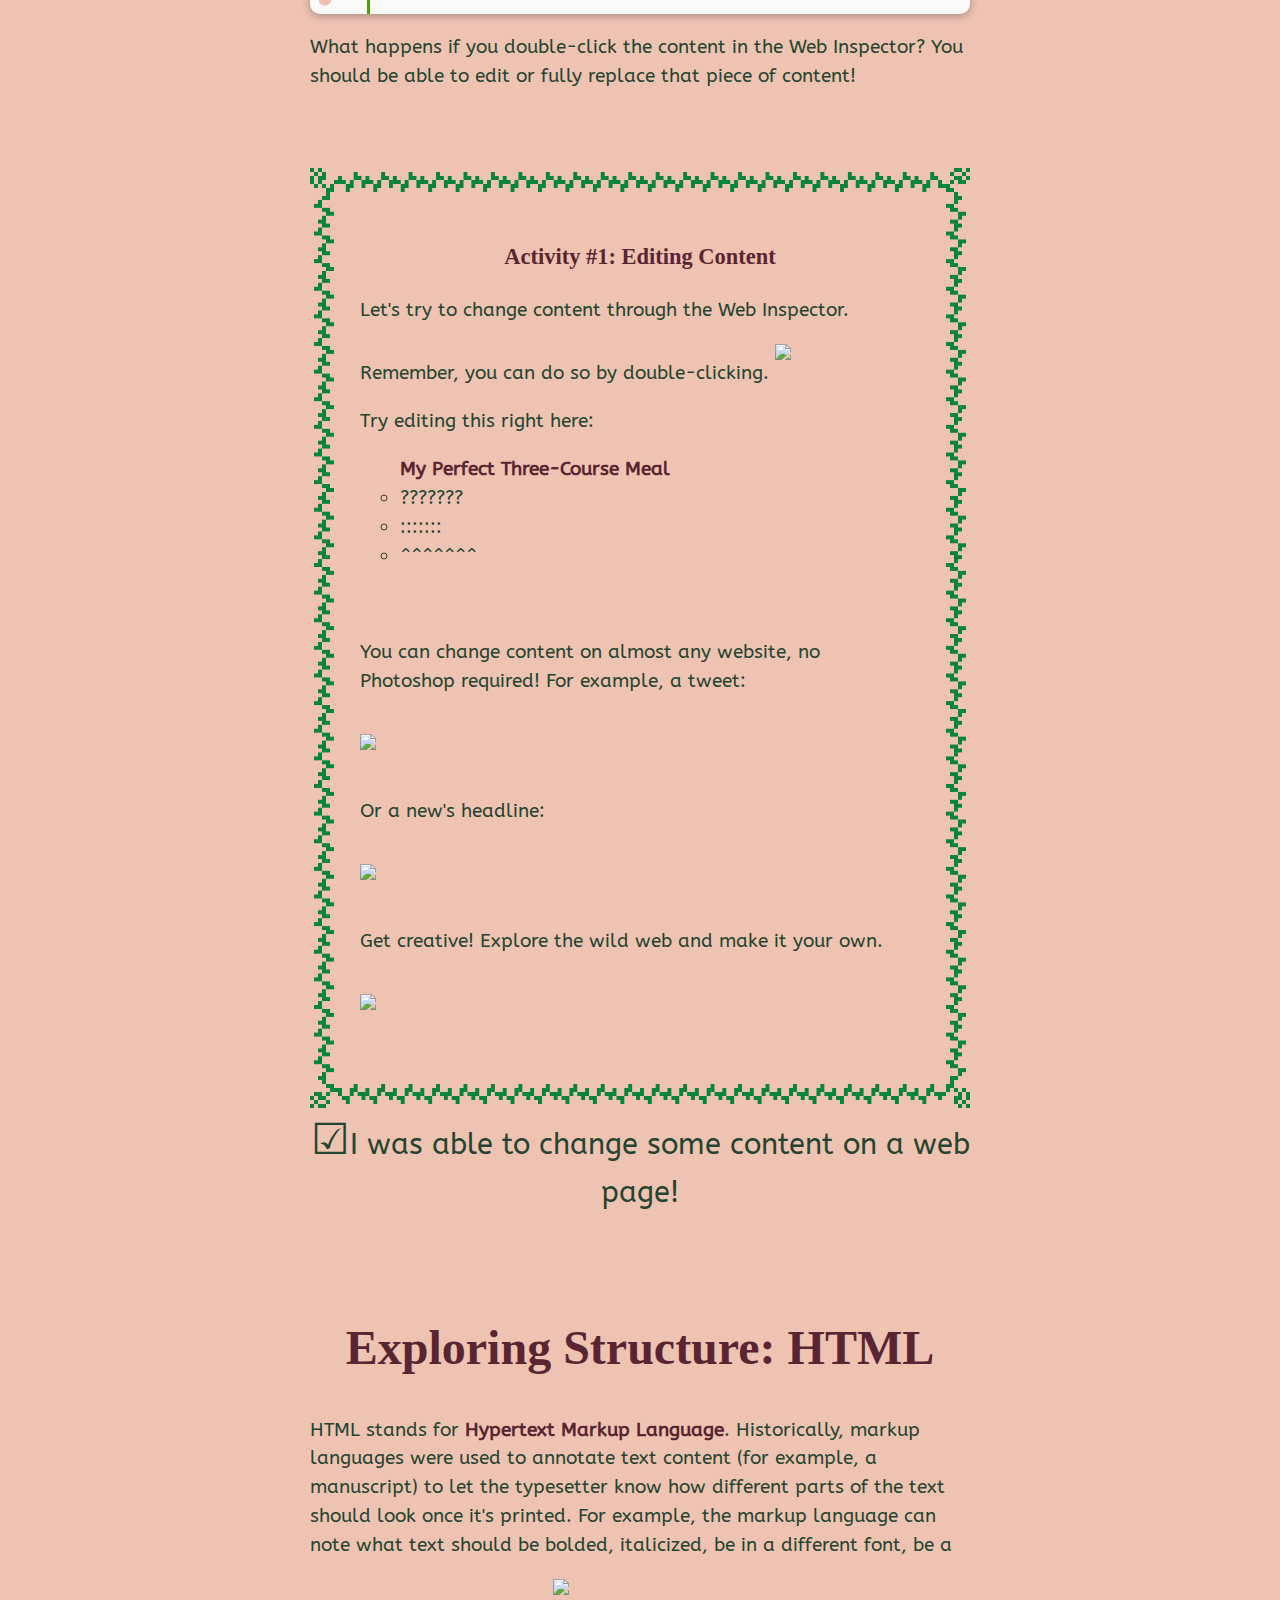
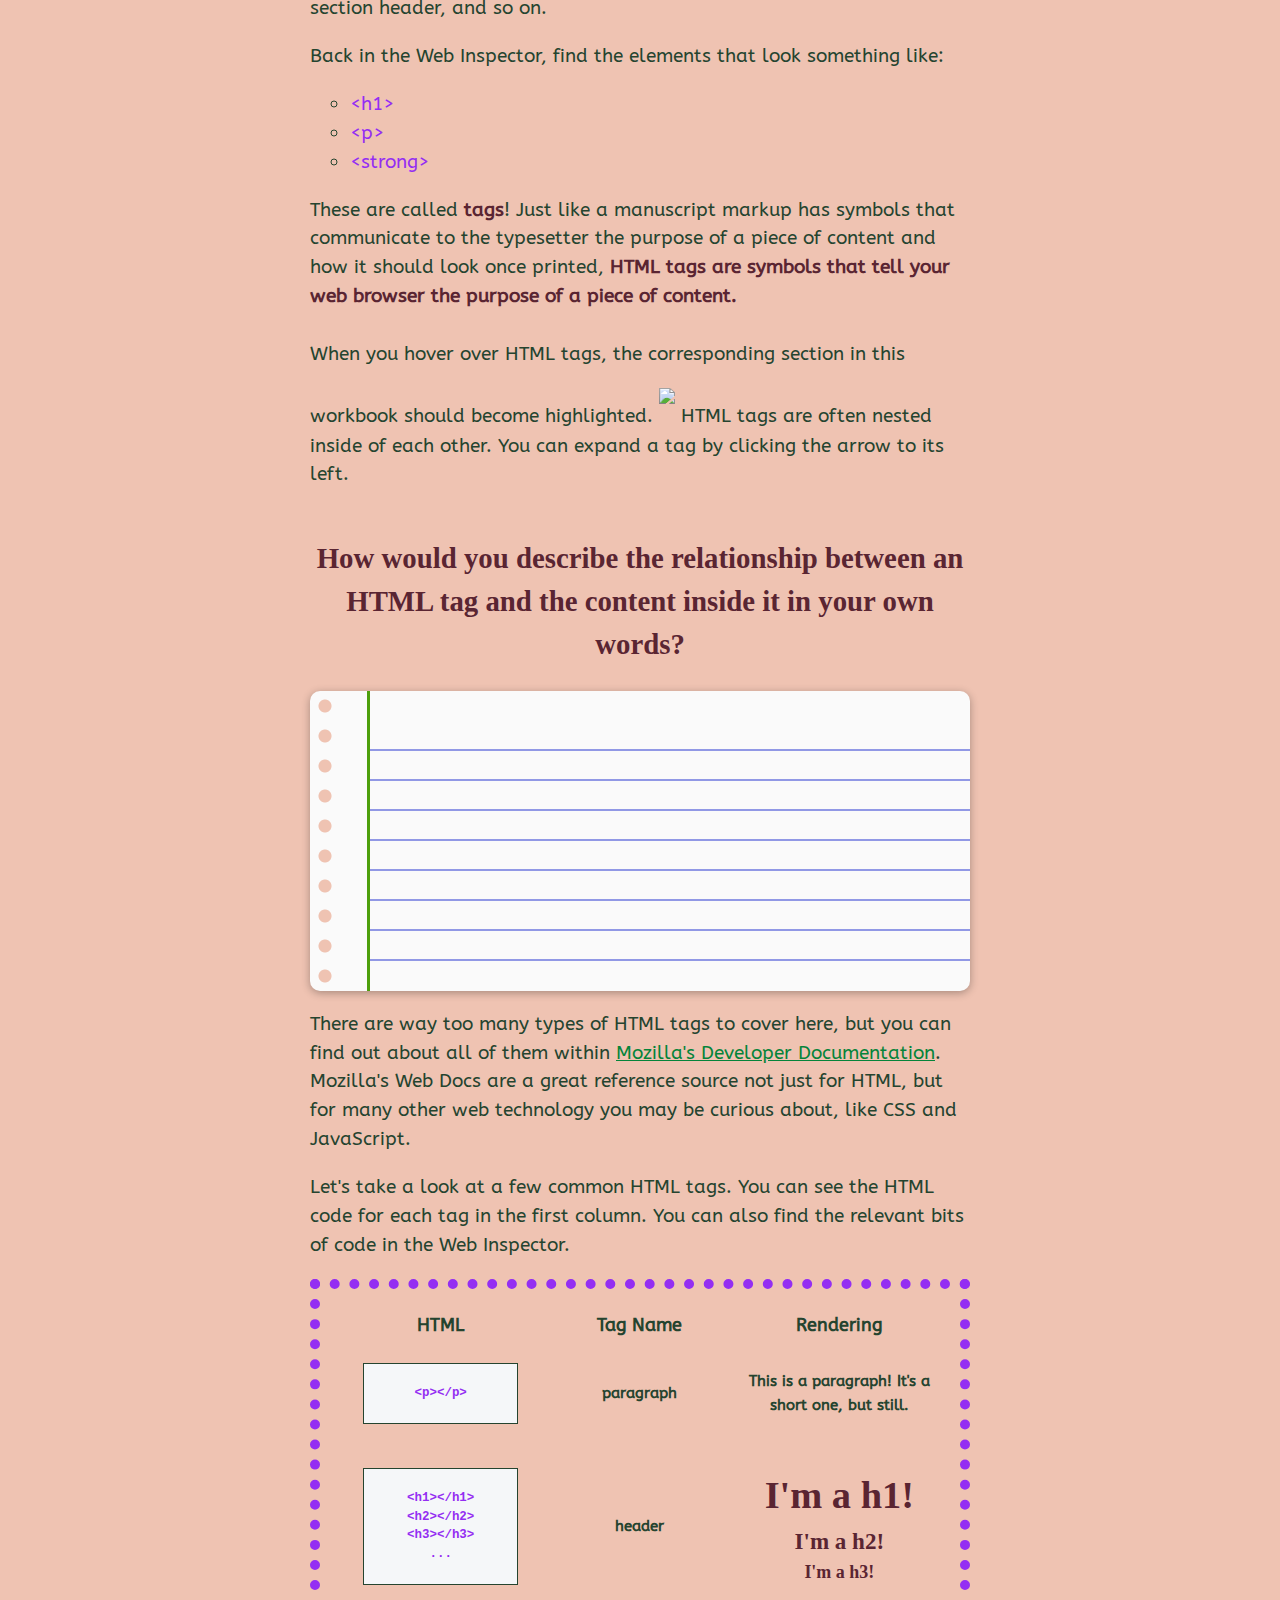
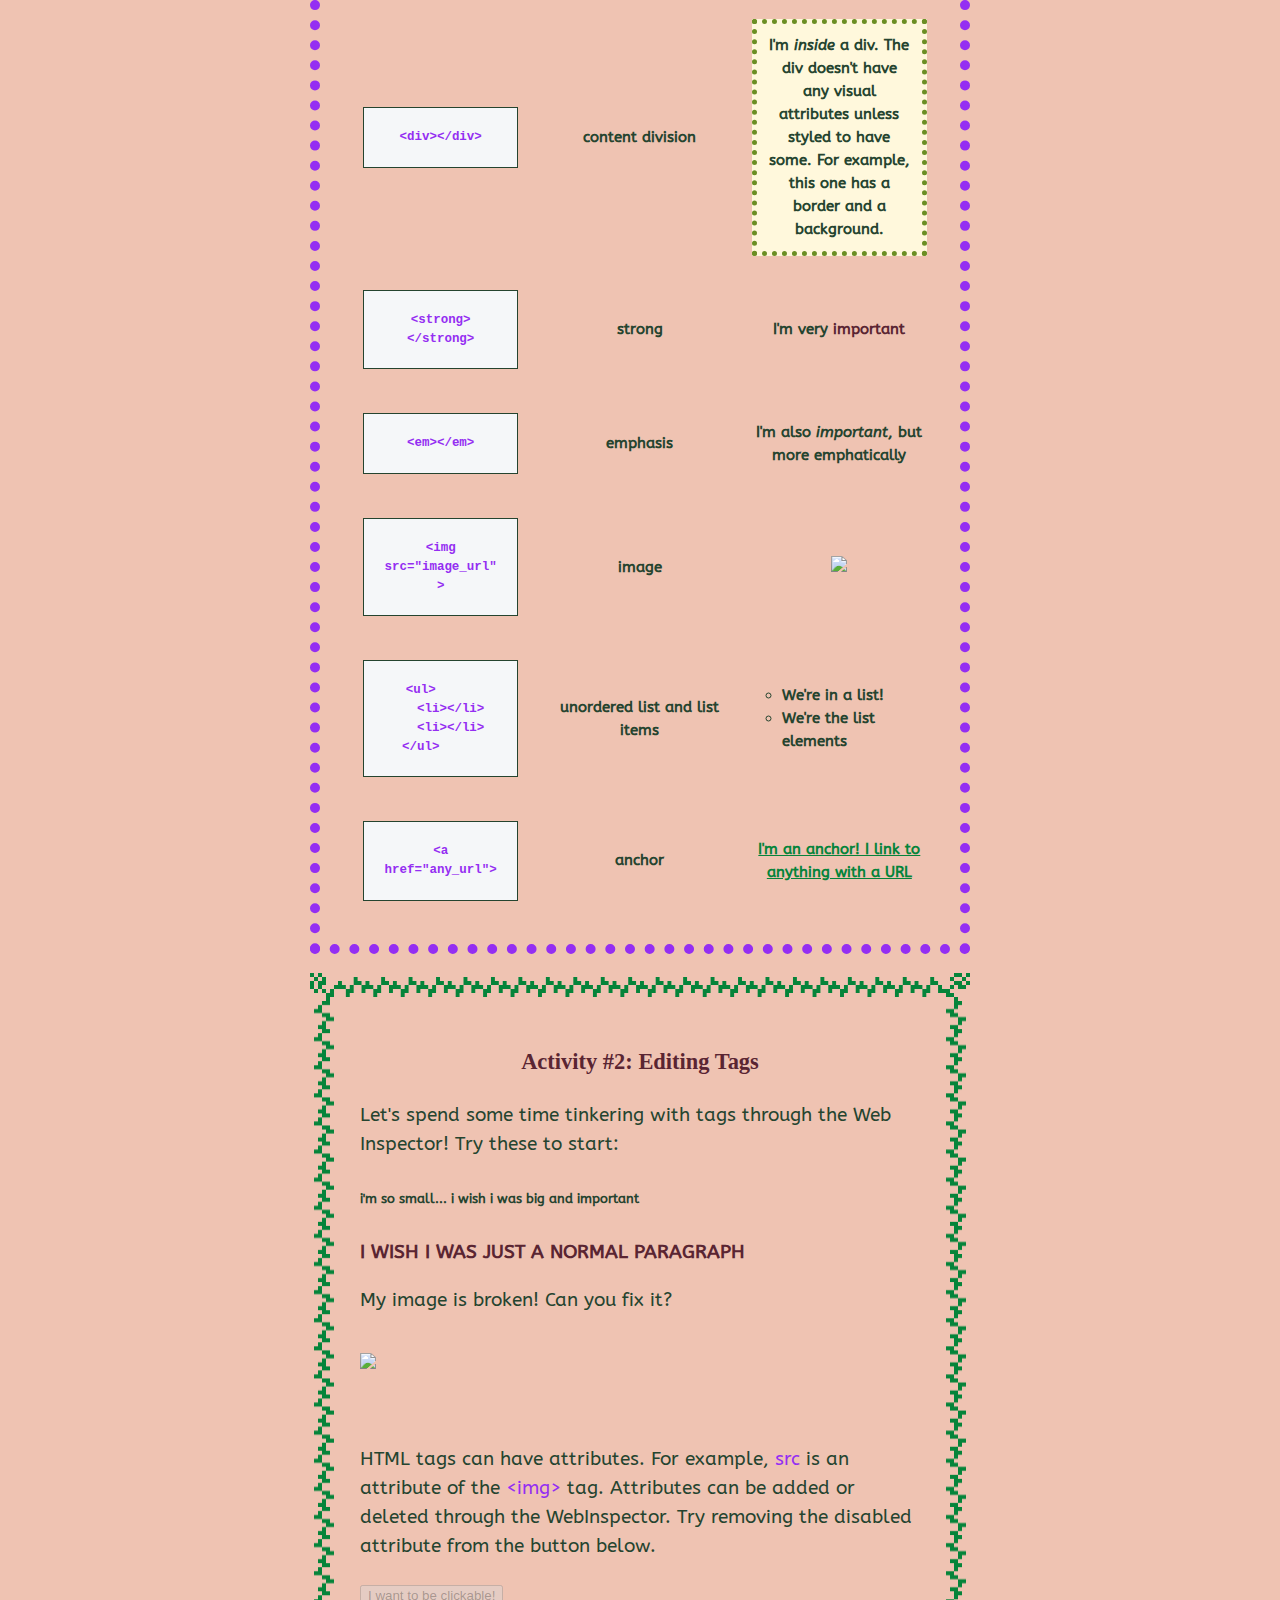
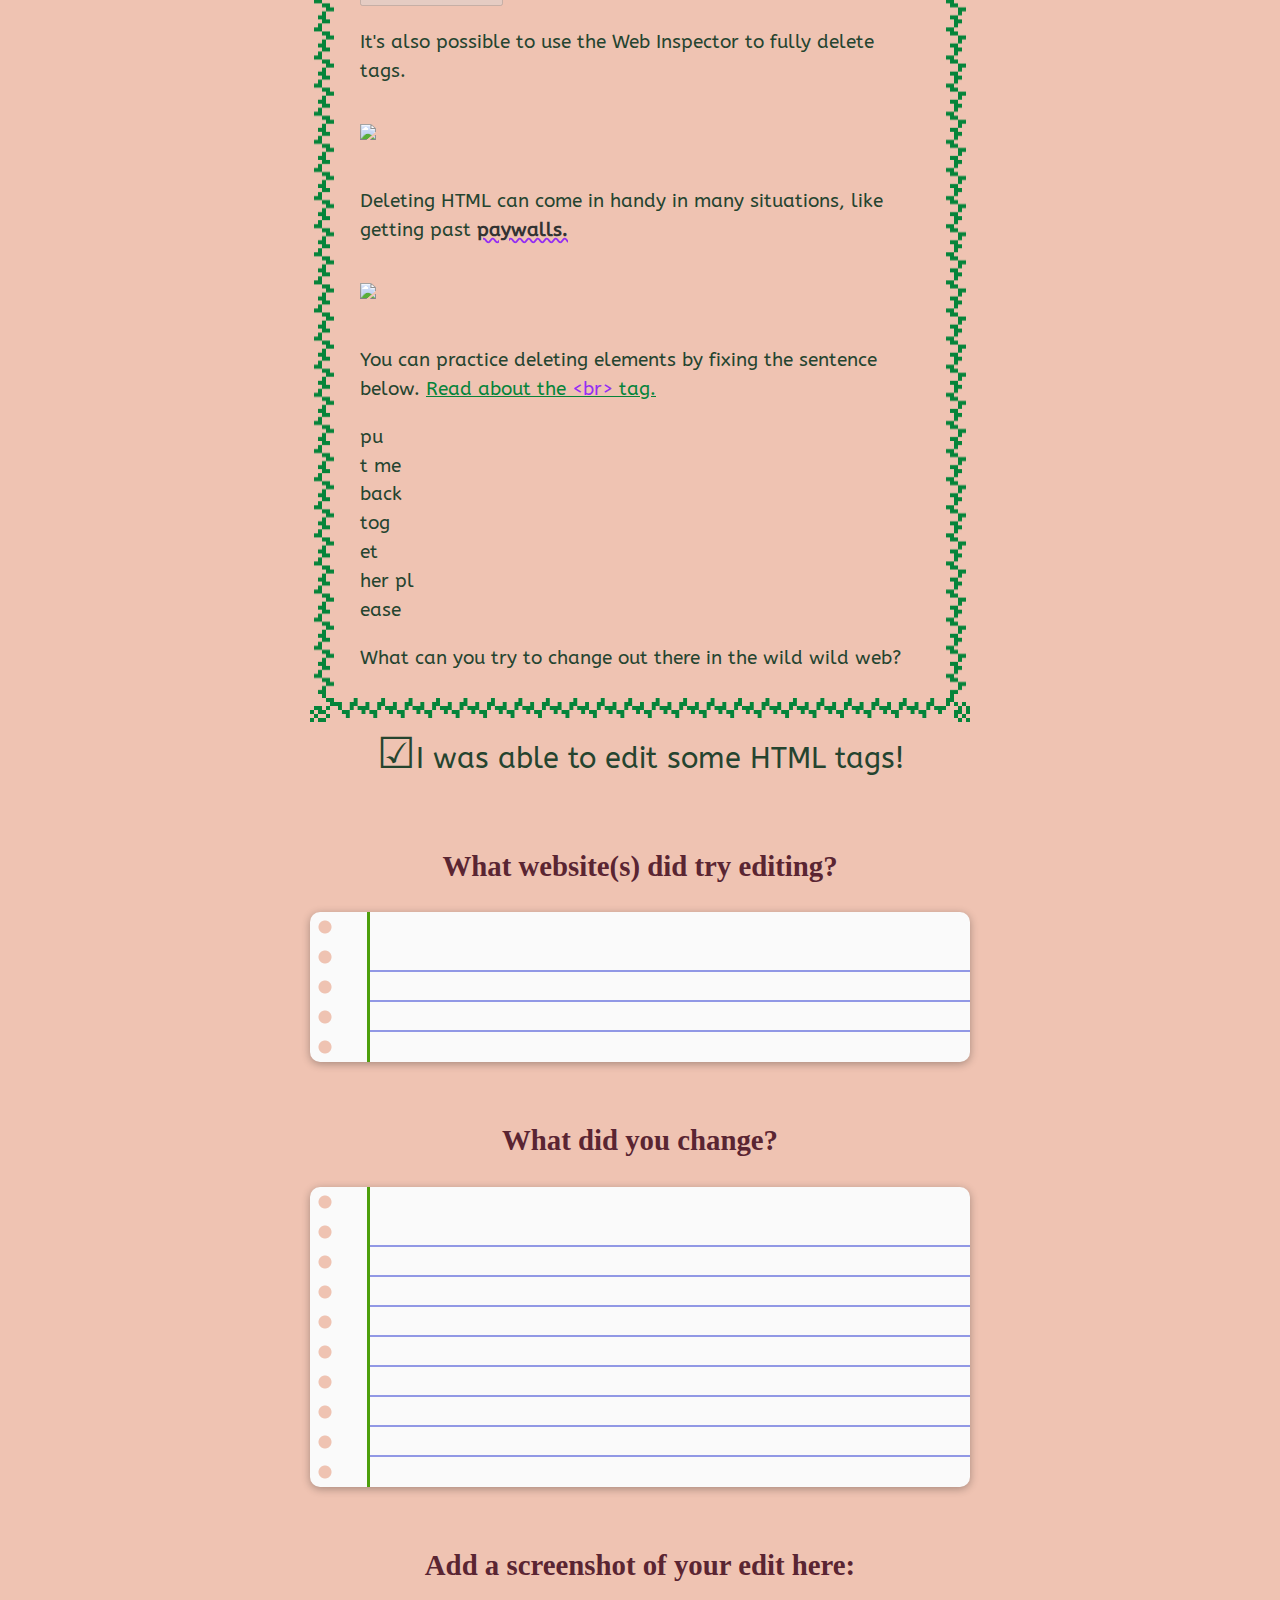
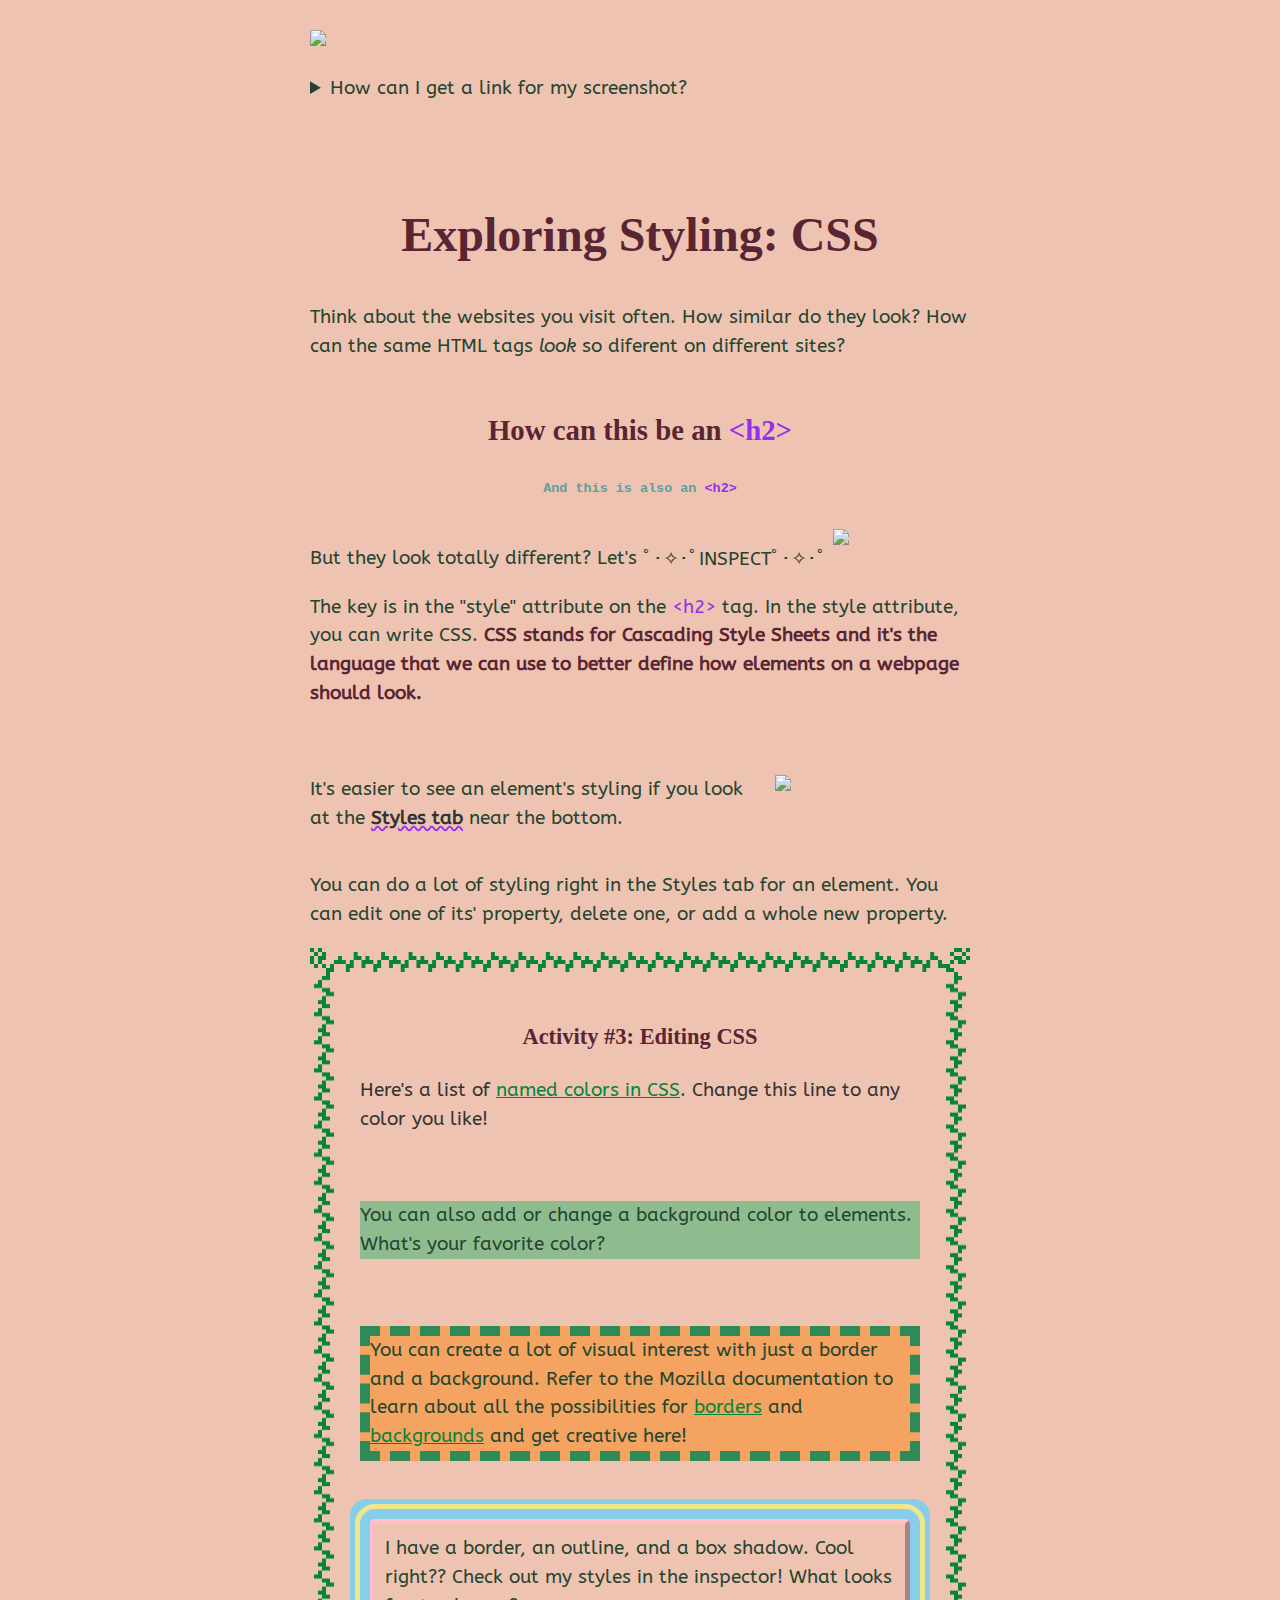
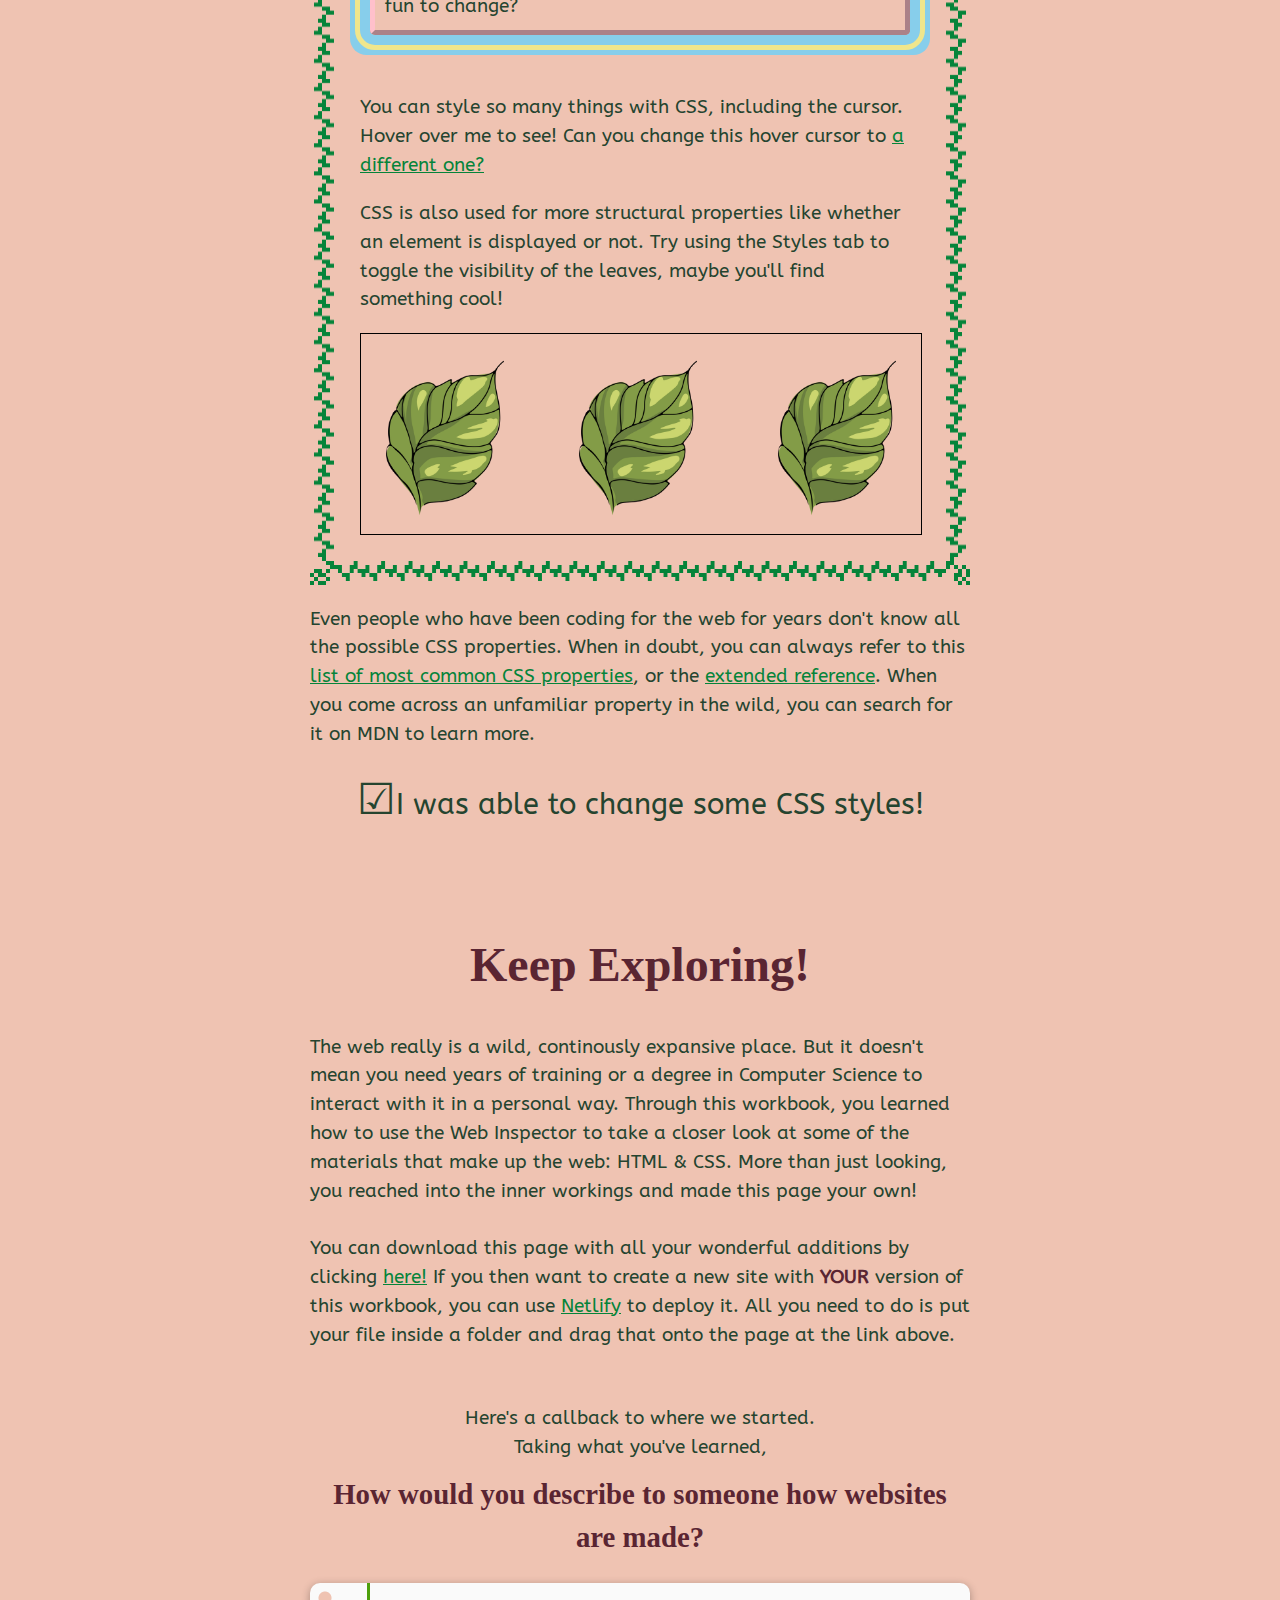
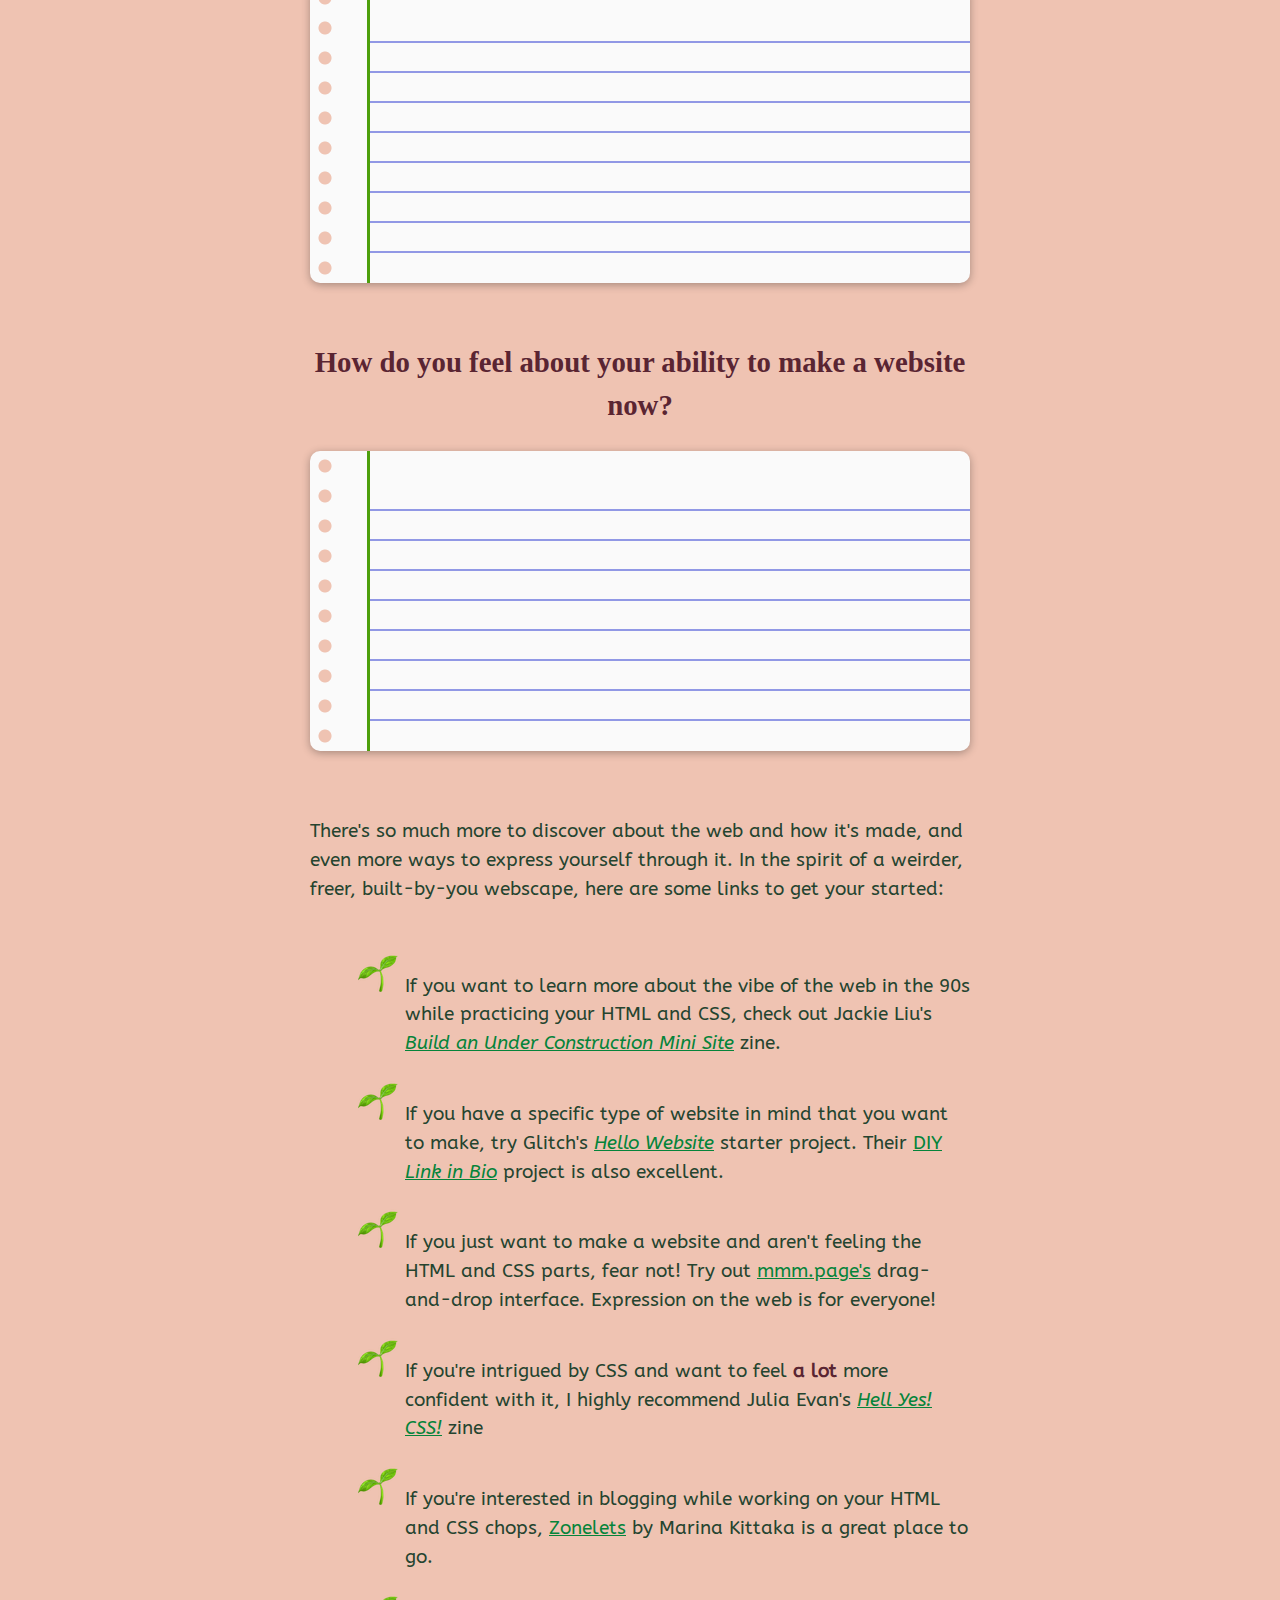
==== commit 9bda9b80: "CSS leaves" ====
--- a/index.html
+++ b/index.html
@@ -11,6 +11,12 @@
     <script>
       function addTextareaContent(e) {
         e.textContent = e.value;
+      }
+
+      function openDetails(e) {
+        if (e.open) {
+          window.scrollBy(0, 100);
+        }
       }
     </script>
     <link
@@ -105,7 +111,7 @@
         <br />
       </p>
     </div>
-    <details class="todo">
+    <details class="todo" ontoggle="openDetails(this)" open>
       <summary>I was able to open the Web Inspector!</summary>
       <p style="margin-top: 5%">You should see something more or less like this:</p>
         <img
@@ -169,7 +175,7 @@
           <img src="https://i.ibb.co/xjk0RGX/Screen-Shot-2021-11-14-at-10-49-16-AM.png" />
         </p>
       </div>
-      <details class="todo">
+      <details class="todo" ontoggle="openDetails(this)" open>
         <summary>I was able to change some content on a web page!</summary>
         <h1>Exploring Structure: HTML</h1>
         <p>
@@ -373,7 +379,7 @@
           </p>
           What can you try to change out there in the wild wild web?
         </div>
-        <details class="todo">
+        <details class="todo" ontoggle="openDetails(this)" open>
           <summary>I was able to edit some HTML tags!</summary>
           <h2>What website(s) did try editing?</h2>
           <div class="paper" style="min-height: 150px;">
@@ -433,7 +439,14 @@
             <br />
             <p style="border: 5px outset pink; outline: 5px solid khaki; box-shadow: 0 0 0 20px skyblue; border-radius: 5px; padding: 10px; margin: 10px; outline-offset: 10px">I have a border, an outline, and a box shadow. Cool right?? Check out my styles in the inspector! What looks fun to change?</p>
             <br />
-            <p style="cursor: grab">You can style so many things with CSS, including the cursor. Hover over me to see!</p>
+            <p style="cursor: grab">You can style so many things with CSS, including the cursor. Hover over me to see! Can you change this hover cursor to <a href="https://developer.mozilla.org/en-US/docs/Web/CSS/cursor" target="_blank">a different one?</a></p>
+            <p>CSS is also used for more structural properties like whether an element is displayed or not. Try using the Styles tab to toggle the visibility of the leaves, maybe you'll find something cool!</p>
+            <div class="leafBox">
+              <img src="./images/snail.png" style="visibility: visible; right: 60px; top: 60px; width: 10%;" />
+              <img src="./images/leaf.png" style="visibility: visible; left: 0;"/>
+              <img src="./images/leaf.png" style="visibility: visible; left: 50%; margin-left: -87px"/>
+              <img src="./images/leaf.png" style="visibility: visible; right: 0;"/>
+            </div>
           </div>
           <p>
             Even people who have been coding for the web for years don't know all the possible CSS properties. When in doubt, you can always refer to this 
@@ -441,7 +454,7 @@
             the <a href="https://developer.mozilla.org/en-US/docs/Web/CSS/Reference" target="_blank">extended reference</a>. When you come across an unfamiliar
             property in the wild, you can search for it on MDN to learn more.
           </p>
-          <details class="todo">
+          <details class="todo" ontoggle="openDetails(this)" open>
             <summary>I was able to change some CSS styles!</summary>
             <h1>Keep Exploring!</h1>
             <p>
--- a/style.css
+++ b/style.css
@@ -239,3 +239,19 @@
   margin: 0;
   display: block;
 }
+
+.leafBox {
+  position: relative;
+  width: 100%;
+  height: 200px;
+  border: 1px solid black;
+  /* display: flex;
+  flex-direction: row;
+  justify-content: space-around; */
+}
+
+.leafBox img {
+  visibility: hidden;
+  width: 30%;
+  position: absolute;
+}
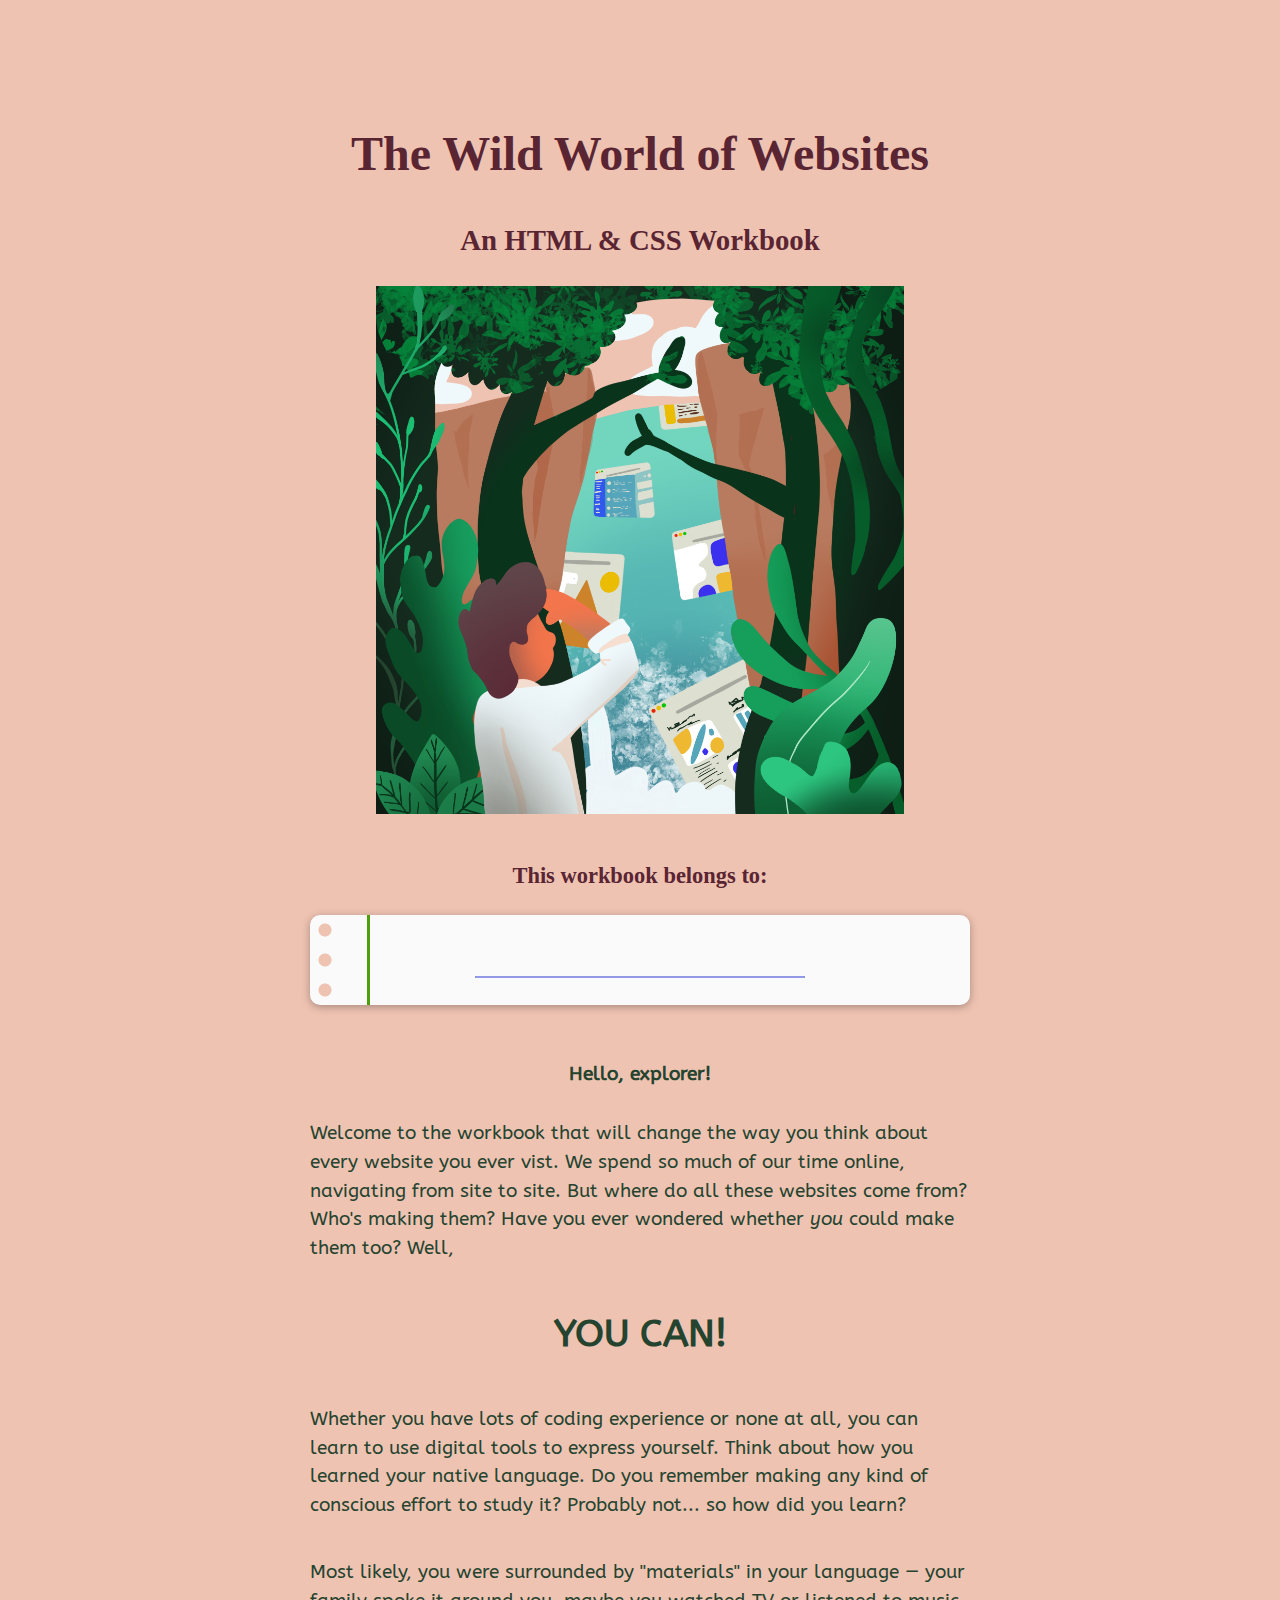
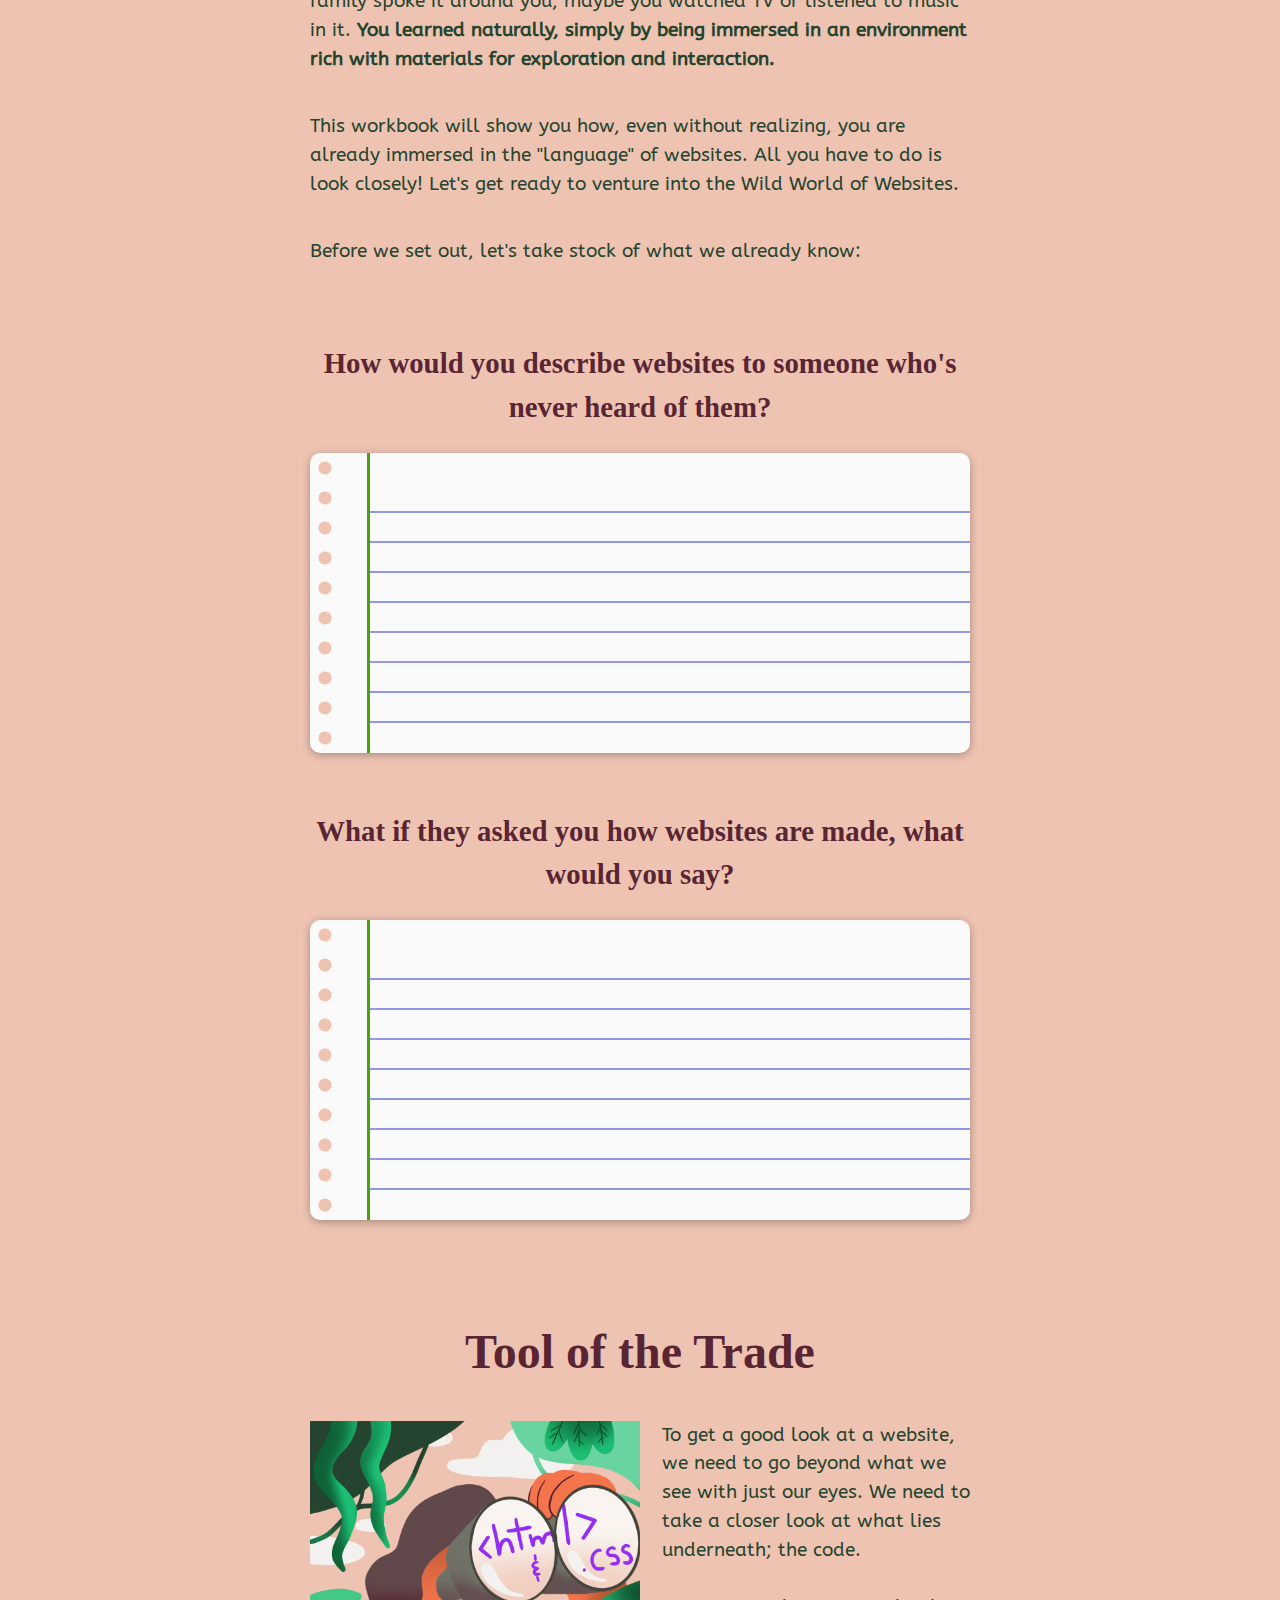
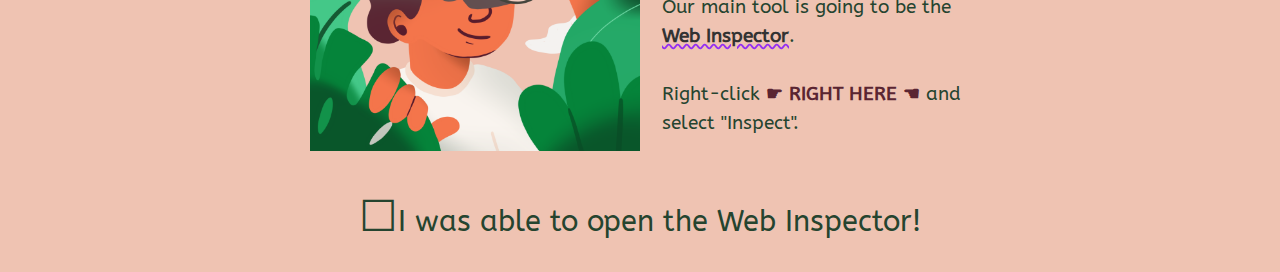
==== commit 92e38a64: "undo open details" ====
--- a/index.html
+++ b/index.html
@@ -111,7 +111,7 @@
         <br />
       </p>
     </div>
-    <details class="todo" ontoggle="openDetails(this)" open>
+    <details class="todo" ontoggle="openDetails(this)">
       <summary>I was able to open the Web Inspector!</summary>
       <p style="margin-top: 5%">You should see something more or less like this:</p>
         <img
@@ -175,7 +175,7 @@
           <img src="https://i.ibb.co/xjk0RGX/Screen-Shot-2021-11-14-at-10-49-16-AM.png" />
         </p>
       </div>
-      <details class="todo" ontoggle="openDetails(this)" open>
+      <details class="todo" ontoggle="openDetails(this)">
         <summary>I was able to change some content on a web page!</summary>
         <h1>Exploring Structure: HTML</h1>
         <p>
@@ -379,7 +379,7 @@
           </p>
           What can you try to change out there in the wild wild web?
         </div>
-        <details class="todo" ontoggle="openDetails(this)" open>
+        <details class="todo" ontoggle="openDetails(this)">
           <summary>I was able to edit some HTML tags!</summary>
           <h2>What website(s) did try editing?</h2>
           <div class="paper" style="min-height: 150px;">
@@ -454,7 +454,7 @@
             the <a href="https://developer.mozilla.org/en-US/docs/Web/CSS/Reference" target="_blank">extended reference</a>. When you come across an unfamiliar
             property in the wild, you can search for it on MDN to learn more.
           </p>
-          <details class="todo" ontoggle="openDetails(this)" open>
+          <details class="todo" ontoggle="openDetails(this)">
             <summary>I was able to change some CSS styles!</summary>
             <h1>Keep Exploring!</h1>
             <p>
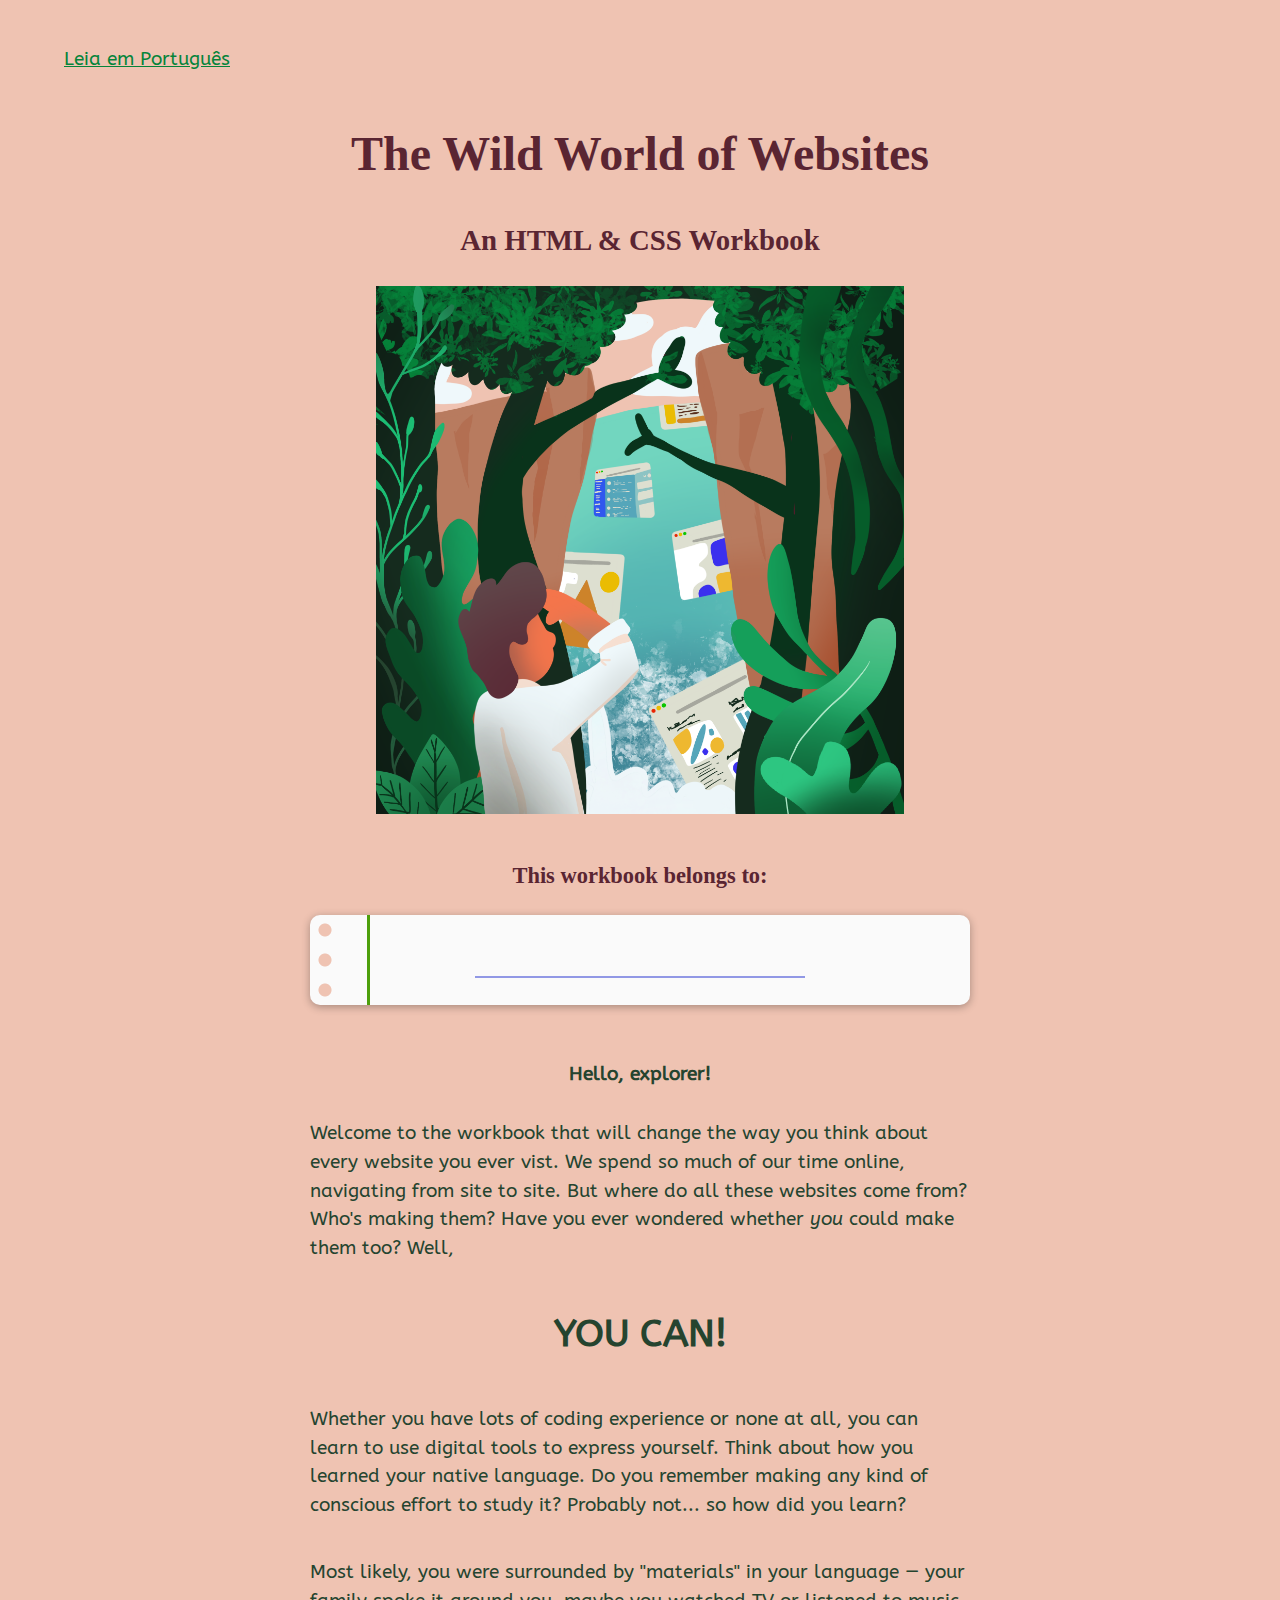
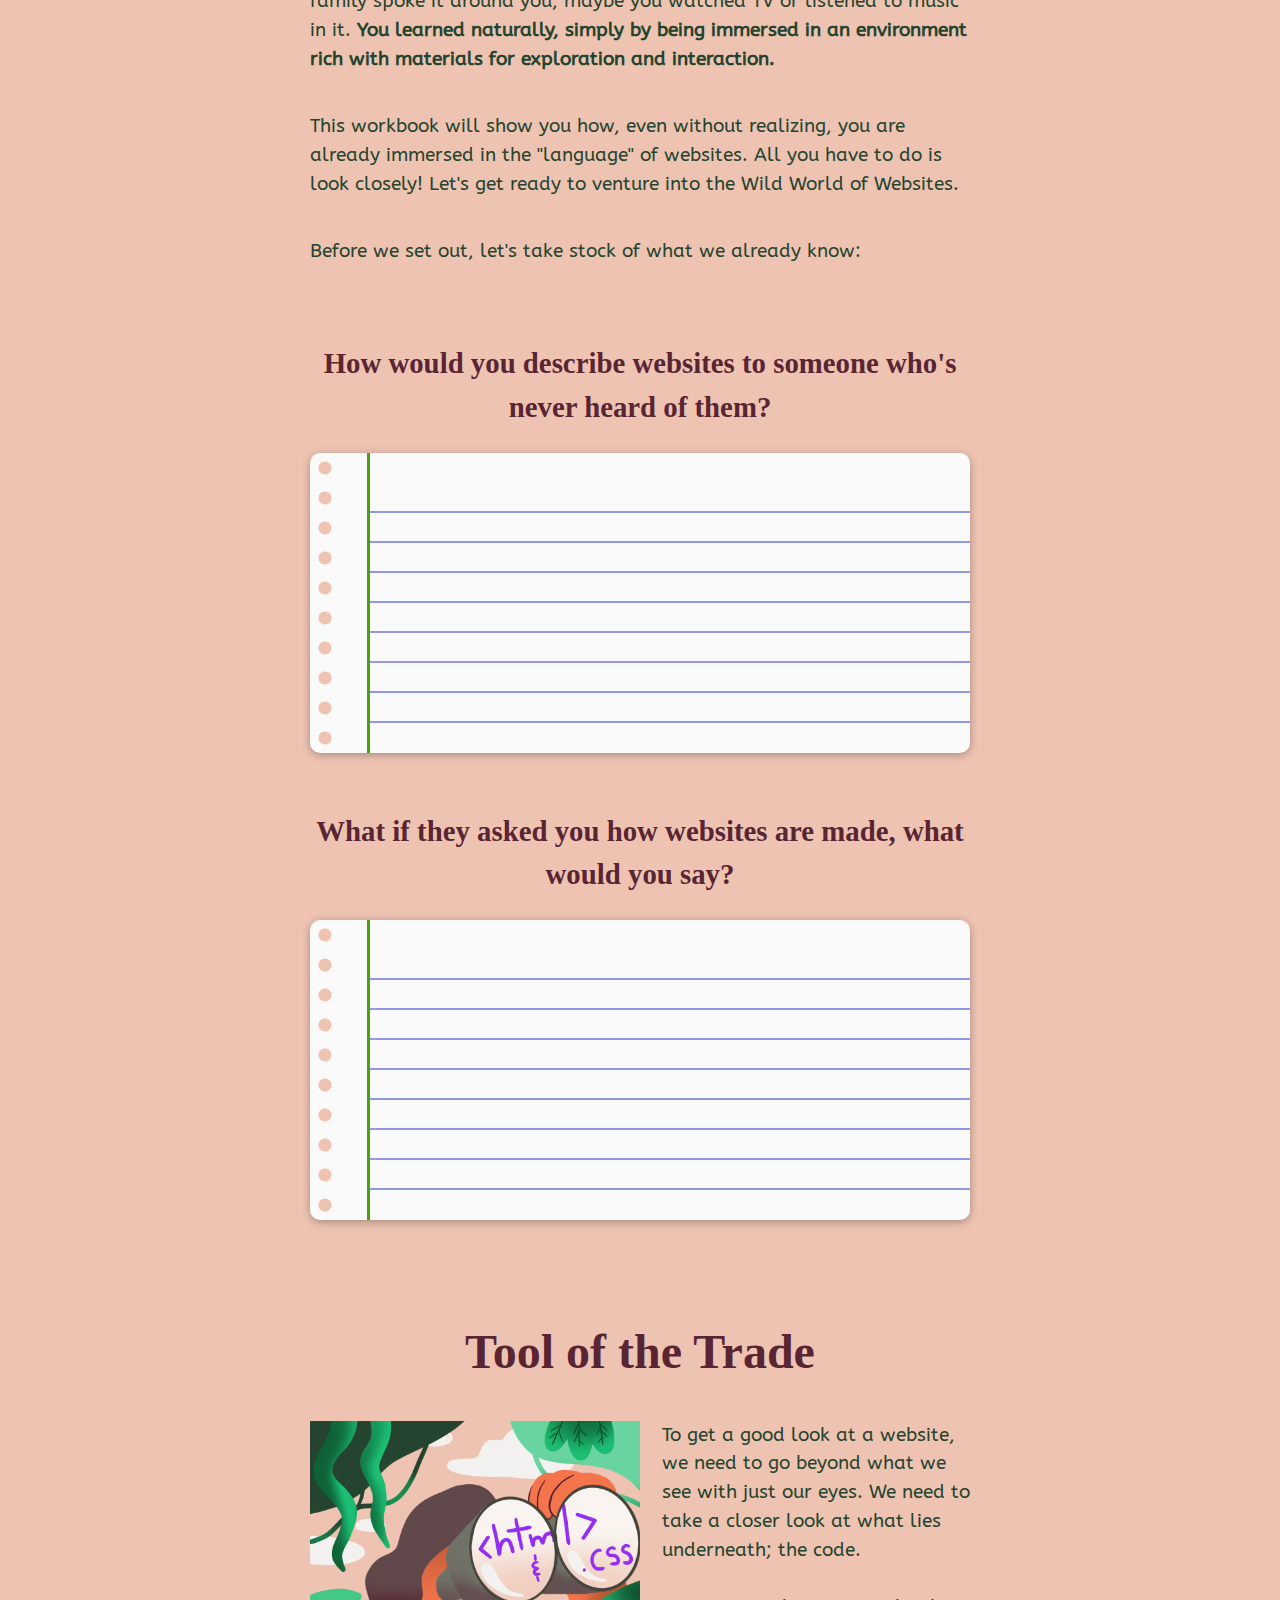
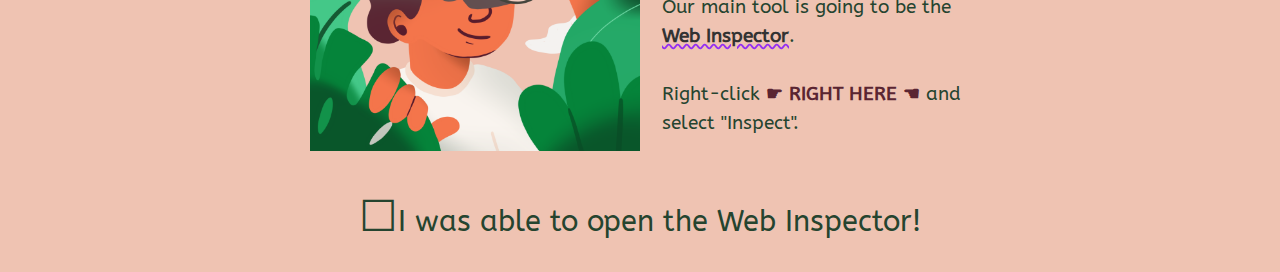
==== commit 01256746: "portuguese translations" ====
--- a/index.html
+++ b/index.html
@@ -6,7 +6,260 @@
     <meta name="viewport" content="width=device-width, initial-scale=1.0" />
     <title>Wild World of Websites</title>
     <style>
-      TODO: move styling in here
+      @import url('https://fonts.googleapis.com/css2?family=ABeeZee&family=Architects+Daughter&family=Permanent+Marker&display=swap');
+
+:root {
+  --light-pink: #efc3b2;
+  --dark-green: #25442f;
+  --green: #05843a;
+  --dark-purple: #5a2532;
+  --purple: #942ef2;
+}
+
+.broider {
+  border-image: url('[data-uri]')
+    28 / 28px / 0 round;
+  border-width: 28px;
+  border-style: solid;
+}
+
+body {
+  max-width: 60ch;
+  margin: 0 auto;
+  font-family: 'ABeeZee', 'Monaco';
+  background-color: var(--light-pink);
+}
+
+h1 {
+  font-size: 2.5em;
+}
+
+h1,
+h2,
+h3,
+h4,
+h5 {
+  font-family: 'Permanent Marker', Georgia, 'Times New Roman', Times, serif;
+  margin-top: 1em;
+  padding-top: 1em;
+  color: var(--dark-purple);
+  align-self: center;
+  text-align: center;
+}
+
+strong,
+b {
+  color: var(--dark-purple);
+  display: inline;
+}
+
+img {
+  margin: 1em 0;
+  width: 100%;
+}
+
+body {
+  display: flex;
+  flex-direction: column;
+  line-height: 1.5;
+  padding: 2ch;
+  color: var(--dark-green);
+  font-size: 1.2em;
+}
+
+.paper {
+  position: relative;
+  width: 100%;
+  min-height: 300px;
+  margin: 0 auto;
+  background: #fafafa;
+  border-radius: 10px;
+  box-shadow: 0 2px 8px rgba(0, 0, 0, 0.3);
+  overflow: hidden;
+}
+
+.paper:before {
+  content: '';
+  position: absolute;
+  top: 0;
+  bottom: 0;
+  left: 0;
+  width: 60px;
+  background: radial-gradient(var(--light-pink) 6px, transparent 7px) repeat-y;
+  background-size: 30px 30px;
+  border-right: 3px solid #4d9f0c;
+  box-sizing: border-box;
+}
+
+.name {
+  position: absolute;
+  left: 25%;
+  width: 50%;
+  top: 20%;
+  height: 50%;
+  max-height: 100%;
+  border: 0;
+  outline: 0;
+  background: transparent;
+  color: darkslateblue;
+  font-family: 'Architects Daughter', 'Handlee', cursive;
+  font-weight: bold;
+  font-size: 1.2em;
+  box-sizing: border-box;
+  border-bottom: #9198e5 solid 2px;
+  resize: none;
+}
+
+.paper-content {
+  position: absolute;
+  top: 30px;
+  right: 0;
+  bottom: 30px;
+  left: 60px;
+  background: linear-gradient(transparent, transparent 28px, #9198e5 28px);
+  background-size: 30px 30px;
+}
+
+.paper-content textarea {
+  width: 100%;
+  max-width: 100%;
+  height: 100%;
+  max-height: 100%;
+  line-height: 30px;
+  padding: 0 10px;
+  border: 0;
+  outline: 0;
+  background: transparent;
+  color: darkslateblue;
+  font-family: 'Architects Daughter', 'Handlee', cursive;
+  font-weight: bold;
+  font-size: 1.2em;
+  box-sizing: border-box;
+  resize: none;
+}
+
+.suggestion {
+  list-style-image: url(/images/seedling.png);
+  margin-left: 5ch;
+}
+
+.suggestion > li {
+  margin-bottom: 2ch;
+}
+
+code {
+  padding: 20px;
+  margin: 20px;
+  vertical-align: text-bottom;
+  background: #f5f7f9;
+  /* color: #555; */
+  display: block;
+  font-family: monospace;
+  border: 1px solid var(--dark-green);
+}
+
+a {
+  color: var(--green);
+}
+
+strong,
+b,
+em,
+table,
+tr,
+th {
+  -webkit-font-smoothing: antialiased;
+}
+
+li {
+  list-style-type: circle;
+}
+
+input[type='text'] {
+  min-height: 3ch;
+  width: 50%;
+  margin: 0 auto;
+}
+
+span.definable {
+  text-decoration: underline wavy var(--purple);
+  font-weight: bold;
+  -webkit-font-smoothing: antialiased;
+  color: #333;
+}
+
+img.definable {
+  border: 10px dashed var(--purple);
+  padding: 2ch;
+}
+
+.todo > summary::marker {
+  font-size: 1.5em;
+}
+
+.todo > summary {
+  list-style-type: '☐';
+  text-align: center;
+  font-size: 1.5em;
+}
+
+.todo[open] > summary {
+  list-style-type: '☑';
+}
+
+.activity {
+  border-image: url('[data-uri]')
+    28 / 28px / 0 round;
+  border-width: 28px;
+  border-style: solid;
+  padding: 2ch;
+}
+
+.tagsTable {
+  width: 100%;
+  align-self: center;
+  table-layout: fixed;
+  border: 10px dotted var(--purple);
+  /* border-image: repeating-linear-gradient(40deg, #4d9f0c, #9198e5, #4d9f0c 50px)
+    200; */
+  padding: 20px;
+  /* border-collapse: collapse; */
+}
+
+thead {
+  border-bottom: 2px dashed #999;
+  font-size: 1.2em;
+}
+
+th {
+  max-width: 33%;
+  word-wrap: break-word;
+  font-size: 0.8em;
+}
+
+.purple {
+  color: var(--purple);
+}
+
+.reset {
+  width: unset;
+  padding: 0;
+  margin: 0;
+  display: block;
+}
+
+.leafBox {
+  position: relative;
+  width: 100%;
+  height: 200px;
+}
+
+.leafBox img {
+  visibility: hidden;
+  width: 30%;
+  position: absolute;
+}
+
     </style>
     <script>
       function addTextareaContent(e) {
@@ -38,6 +291,7 @@
     <link rel="stylesheet" href="./style.css" />
   </head>
   <body>
+    <a href="./pt.html" style="position: absolute; left: 5%; top: 5%;">Leia em Português</a>
     <h1 style="margin-bottom: 0">The Wild World of Websites</h1>
     <h2 style="margin-top: 0">An HTML & CSS Workbook</h2>
     <img
@@ -94,6 +348,7 @@
     <div>
       <img
         src="./images/binoculars.png"
+        alt="person in wilderness holding binoculars looking at HTML & CSS"
         style="width: 50%; float: left; margin: 0 2ch 0 0"
       />
       <p style="margin-top: 0">
@@ -115,7 +370,7 @@
       <summary>I was able to open the Web Inspector!</summary>
       <p style="margin-top: 5%">You should see something more or less like this:</p>
         <img
-          src="https://i.ibb.co/q9xpNmQ/Screen-Shot-2021-11-13-at-3-49-13-PM.png"
+          src="./images/inspector.png"
           alt="screenshot of this page with the web inspector open to the right"
           class="definable"
           id="WIScreenshot1"
@@ -140,7 +395,15 @@
         <br />
         <br />
         Spend a few minutes scrolling through HTML code in the <strong>Elements</strong> tab.
-        What do you see? Do you see any of the text that's on this workbook?
+        What do you see? Do you see any of the text that's on this workbook? 
+        <br />
+        <br />
+        Here's a video that demonstrates 
+        some helpful tips for navigating with the Web Inspector. Knowing how to collapse/uncollapse the HTML elements 
+        is especially important!
+        <video style="display: block; margin: 2ch 0" width="100%" controls>
+          <source src="./images/WIVideo.mp4" type="video/mp4">
+        </video>
         <h2>Write about some of the things you see through the Web Inspector.</h2>
         <div class="paper">
           <div class="paper-content">
@@ -159,7 +422,7 @@
           Don't worry, the changes aren't permanent and if you ever want to go to the original version of this page you just need to refresh.
           <br />
           <br /> -->
-          <p>Try editing this right here:</p>
+          <p>Try clicking "Inspect" again and editing this right here:</p>
           <ul>
             <strong>My Perfect Three-Course Meal</strong>
             <li>???????</li>
@@ -201,7 +464,7 @@
           <br />
           <br />
           When you hover over HTML tags, the corresponding section in this workbook should become highlighted.
-          <img src="https://i.ibb.co/h7vGw1J/Screen-Shot-2021-11-13-at-5-05-24-PM.png" />
+          <img src="images/highlight.png" />
           HTML tags are often nested inside of each other. You can expand a tag by clicking the arrow to its left.
           <br />
           <br />
@@ -213,14 +476,19 @@
           </div>
         </div>
         <p>
-          There are way too many types of HTML tags to cover here, but you can find out about all of them within 
-          <a href="https://developer.mozilla.org/en-US/docs/Web/HTML/Element" target="_blank">Mozilla's Developer Documentation</a>. 
-          Mozilla's Web Docs are a great reference source not just for HTML, but for many other web technology you may be curious about, like CSS and JavaScript.
-          <!-- something about next steps here? -->
-        </p>
+          <div style="width: 50%; display: inline-block;">
+            There are way too many types of HTML tags to cover here, but you can find out about all of them within 
+            <a href="https://developer.mozilla.org/en-US/docs/Web/HTML/Element" target="_blank">Mozilla's Developer Documentation</a>. 
+            Mozilla's Web Docs are a great reference source not just for HTML, but for many other web technology you may be curious about, like CSS and JavaScript.
+            <!-- something about next steps here? -->
+          <br />
+          <br />
+            Let's take a look at a few common HTML tags. You can see the HTML code for each tag in the first column. You can also
+            find the relevant bits of code in the Web Inspector.
+            </div>
+            <img src="./images/shoes.png" style="width: 50%; float: right;"/>
+          </p>
         <p>
-          Let's take a look at a few common HTML tags. You can see the HTML code for each tag in the first column. You can also
-          find the relevant bits of code in the Web Inspector.
           <table class="tagsTable">
             <thead>
               <tr>
@@ -424,10 +692,6 @@
               <img style="width: 50%; margin-left: 2ch" src="https://i.ibb.co/WPx9cjr/Screen-Shot-2021-11-14-at-11-47-51-AM.png" />
             </div>
           </p>
-          <!-- something about checking and unchecking boxes -->
-          <!-- extended resources especially about how the cascade works -->
-          <!-- include section on how to save your work -->
-          <!-- have a place for people to add name and date and etc -->
           <p>You can do a lot of styling right in the Styles tab for an element. You can edit one of its' property, delete one, or add a whole new property.</p>
           <div class="activity">
             <h3 style="padding: 0;">Activity #3: Editing CSS</h3>
--- a/style.css
+++ b/style.css
@@ -244,10 +244,6 @@
   position: relative;
   width: 100%;
   height: 200px;
-  border: 1px solid black;
-  /* display: flex;
-  flex-direction: row;
-  justify-content: space-around; */
 }
 
 .leafBox img {
